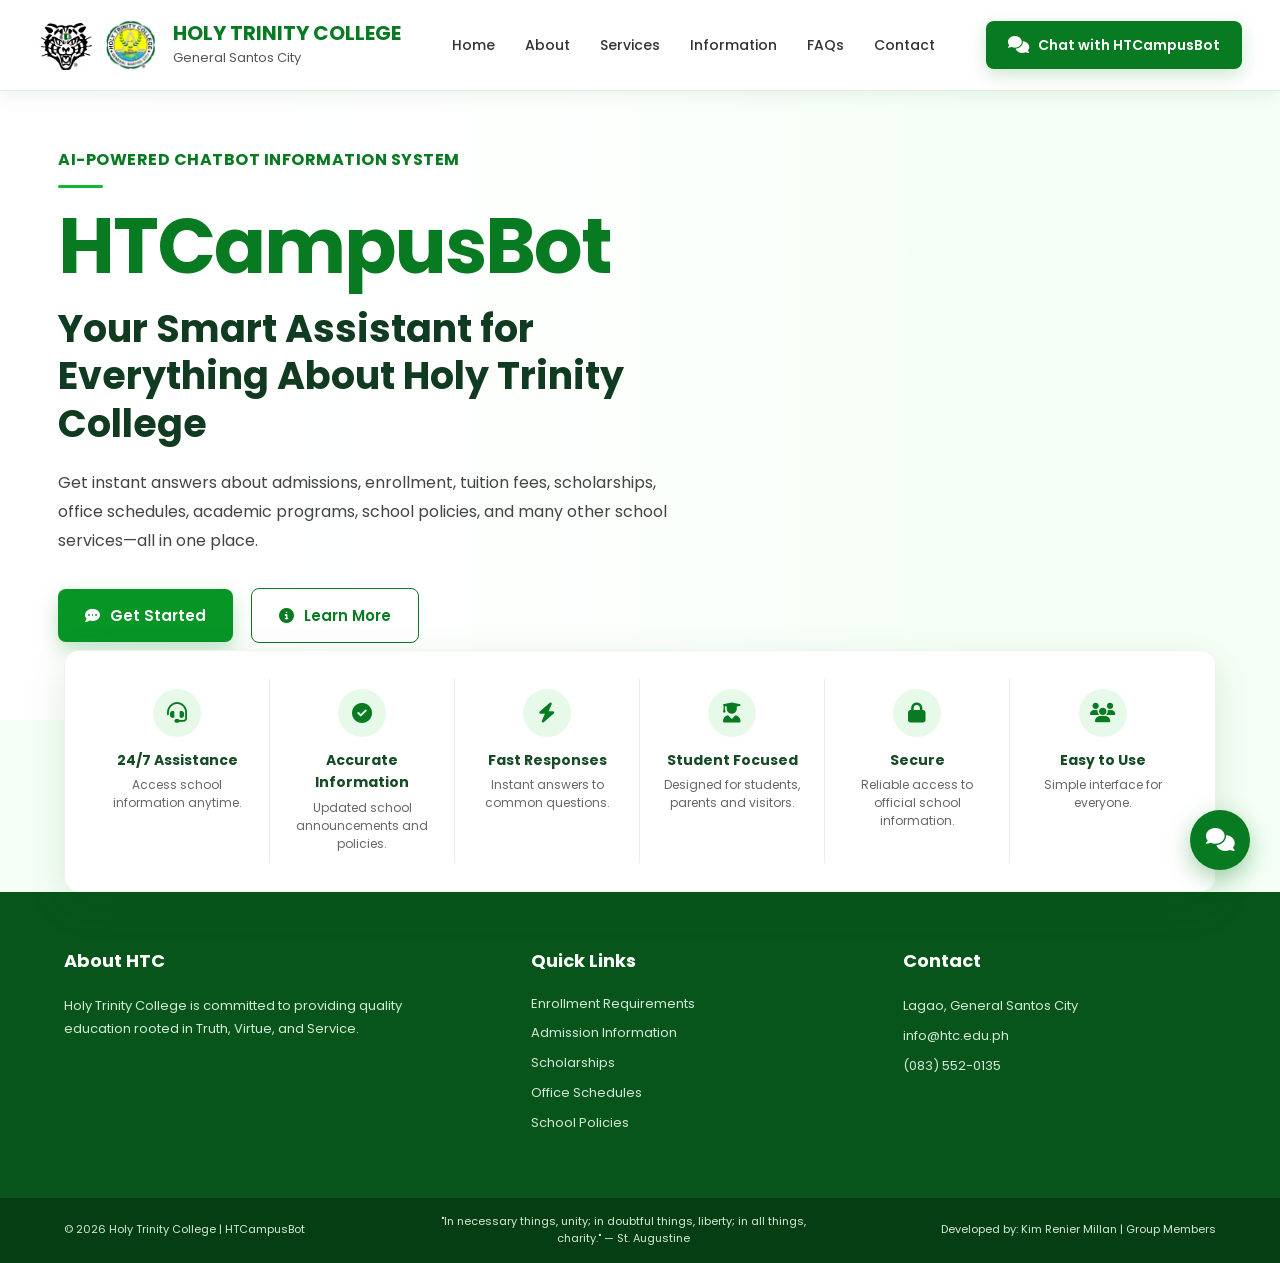
==== index.html @ dc7a8af4 "Initial commit - HTCampusBot" ====
<!DOCTYPE html>
<html lang="en">

<head>

    <meta charset="UTF-8">
    <meta name="viewport" content="width=device-width, initial-scale=1.0">

    <title>HTCampusBot | Holy Trinity College</title>

    <!-- CSS -->
    <link rel="stylesheet" href="css/style.css">

    <!-- Google Font -->
    <link href="https://fonts.googleapis.com/css2?family=Poppins:wght@300;400;500;600;700&display=swap"
        rel="stylesheet">

    <!-- Font Awesome -->
    <link rel="stylesheet"
        href="https://cdnjs.cloudflare.com/ajax/libs/font-awesome/6.7.2/css/all.min.css">

</head>

<body>

    <!-- ===========================
            NAVIGATION BAR
    ============================ -->

    <header>

        <nav class="navbar">

            <div class="logo-section">

                <img src="images/tiger-logo.png" alt="Tiger Logo">

                <img src="images/htc-logo.png" alt="Holy Trinity College Logo">

                <div class="school-name">

                    <h2>Holy Trinity College</h2>

                    <span>General Santos City</span>

                </div>

            </div>


            <ul class="nav-links">

                <li>
                    <a href="#">Home</a>
                </li>

                <li>
                    <a href="#">About</a>
                </li>

                <li>
                    <a href="#">Services</a>
                </li>

                <li>
                    <a href="#">Information</a>
                </li>

                <li>
                    <a href="#">FAQs</a>
                </li>

                <li>
                    <a href="#">Contact</a>
                </li>

            </ul>


            <a href="#" class="chat-btn">

                <i class="fa-solid fa-comments"></i>

                Chat with HTCampusBot

            </a>

        </nav>

    </header>



    <!-- ===========================
            HERO SECTION
    ============================ -->

    <section class="hero">

        <div class="overlay"></div>


        <div class="hero-content">

            <div class="hero-left">

                <p class="subtitle">

                    AI-Powered Chatbot Information System

                </p>


                <h1>

                    HTCampusBot

                </h1>


                <h2>

                    Your Smart Assistant for Everything
                    About Holy Trinity College

                </h2>


                <p class="description">

                    Get instant answers about admissions,
                    enrollment, tuition fees, scholarships,
                    office schedules, academic programs,
                    school policies, and many other school
                    services—all in one place.

                </p>


                <div class="hero-buttons">

                    <button class="primary-btn">

                        <i class="fa-solid fa-comment-dots"></i>

                        Get Started

                    </button>


                    <button class="secondary-btn">

                        <i class="fa-solid fa-circle-info"></i>

                        Learn More

                    </button>

                </div>

            </div>

        </div>

    </section>



    <!-- ===========================
          FEATURES SECTION
    ============================ -->

    <section class="features">

        <div class="feature-card">

            <i class="fa-solid fa-headset"></i>

            <h3>

                24/7 Assistance

            </h3>

            <p>

                Access school information anytime.

            </p>

        </div>


        <div class="feature-card">

            <i class="fa-solid fa-circle-check"></i>

            <h3>

                Accurate Information

            </h3>

            <p>

                Updated school announcements and policies.

            </p>

        </div>


        <div class="feature-card">

            <i class="fa-solid fa-bolt"></i>

            <h3>

                Fast Responses

            </h3>

            <p>

                Instant answers to common questions.

            </p>

        </div>


        <div class="feature-card">

            <i class="fa-solid fa-user-graduate"></i>

            <h3>

                Student Focused

            </h3>

            <p>

                Designed for students, parents and visitors.

            </p>

        </div>


        <div class="feature-card">

            <i class="fa-solid fa-lock"></i>

            <h3>

                Secure

            </h3>

            <p>

                Reliable access to official school information.

            </p>

        </div>


        <div class="feature-card">

            <i class="fa-solid fa-users"></i>

            <h3>

                Easy to Use

            </h3>

            <p>

                Simple interface for everyone.

            </p>

        </div>

    </section>



    <!-- ===========================
           CHATBOT WIDGET
    ============================ -->

    <div class="chatbot-window">


        <!-- Chat Header -->

        <div class="chat-header">

            <div class="chat-title">

                <i class="fa-solid fa-robot"></i>

                HTCampusBot

            </div>


            <i class="fa-solid fa-xmark close-chat"></i>

        </div>



        <!-- Chat Messages -->

        <div class="chat-body">

            <div class="bot-message">

                👋 Hello!

                Welcome to Holy Trinity College.

                How can I help you today?

            </div>


            <!-- Quick Questions -->

            <div class="quick-links">

                <button>

                    Enrollment

                </button>


                <button>

                    Admission

                </button>


                <button>

                    Scholarship

                </button>


                <button>

                    Tuition Fees

                </button>


                <button>

                    Office Hours

                </button>


                <button>

                    School Policies

                </button>

            </div>

        </div>



        <!-- Chat Input -->

        <div class="chat-footer">

            <input
                type="text"
                placeholder="Type your question..."
            >


            <button>

                <i class="fa-solid fa-paper-plane"></i>

            </button>

        </div>

    </div>



    <!-- ===========================
          FLOATING CHAT BUTTON
    ============================ -->

    <button class="floating-chat">

        <i class="fa-solid fa-comments"></i>

    </button>



    <!-- ===========================
              FOOTER
    ============================ -->

    <footer>


        <div class="footer-container">


            <!-- About -->

            <div class="footer-box">

                <h3>

                    About HTC

                </h3>


                <p>

                    Holy Trinity College is committed
                    to providing quality education rooted
                    in Truth, Virtue, and Service.

                </p>

            </div>



            <!-- Quick Links -->

            <div class="footer-box">

                <h3>

                    Quick Links

                </h3>


                <ul>

                    <li>

                        Enrollment Requirements

                    </li>


                    <li>

                        Admission Information

                    </li>


                    <li>

                        Scholarships

                    </li>


                    <li>

                        Office Schedules

                    </li>


                    <li>

                        School Policies

                    </li>

                </ul>

            </div>



            <!-- Contact -->

            <div class="footer-box">

                <h3>

                    Contact

                </h3>


                <p>

                    Lagao, General Santos City

                </p>


                <p>

                    info@htc.edu.ph

                </p>


                <p>

                    (083) 552-0135

                </p>

            </div>

        </div>



        <!-- Footer Bottom -->

        <div class="footer-bottom">


            <p>

                © 2026 Holy Trinity College |
                HTCampusBot

            </p>


            <p>

                "In necessary things, unity; in doubtful things, liberty;
                in all things, charity." — St. Augustine

            </p>


            <p>

                Developed by:
                Kim Renier Millan | Group Members

            </p>

        </div>

    </footer>



    <!-- ===========================
            JAVASCRIPT
    ============================ -->

    <script src="js/script.js"></script>

</body>

</html>
---- css/style.css ----
/* =========================================================
   HTCampusBot - Main Stylesheet
   Holy Trinity College
   ========================================================= */


/* =========================================================
   1. GENERAL RESET
   ========================================================= */

* {
    margin: 0;
    padding: 0;
    box-sizing: border-box;
}

html {
    scroll-behavior: smooth;
}

body {
    font-family: 'Poppins', sans-serif;
    color: #123b20;
    background: #f5fff6;
    line-height: 1.6;
}


/* =========================================================
   2. NAVIGATION BAR
   ========================================================= */

header {
    position: fixed;
    top: 0;
    left: 0;
    width: 100%;
    z-index: 1000;

    background: rgba(255, 255, 255, 0.96);

    border-bottom: 1px solid rgba(0, 128, 0, 0.12);

    box-shadow: 0 4px 20px rgba(0, 80, 20, 0.08);

    backdrop-filter: blur(10px);
}

.navbar {
    width: 94%;
    max-width: 1500px;

    margin: auto;

    min-height: 90px;

    display: flex;
    align-items: center;
    justify-content: space-between;

    gap: 25px;
}


/* =========================================================
   3. SCHOOL LOGO AREA
   ========================================================= */

.logo-section {
    display: flex;
    align-items: center;

    gap: 10px;

    flex-shrink: 0;
}

.logo-section img {
    width: 55px;
    height: 55px;

    object-fit: contain;

    background: white;

    border-radius: 50%;
}

.school-name {
    margin-left: 5px;
}

.school-name h2 {
    color: #087b22;

    font-size: 20px;

    font-weight: 700;

    text-transform: uppercase;

    line-height: 1.2;
}

.school-name span {
    display: block;

    font-size: 13px;

    color: #555;

    margin-top: 3px;
}


/* =========================================================
   4. NAVIGATION LINKS
   ========================================================= */

.nav-links {
    list-style: none;

    display: flex;

    align-items: center;

    gap: 30px;
}

.nav-links a {
    position: relative;

    text-decoration: none;

    color: #333;

    font-size: 14px;

    font-weight: 500;

    padding: 10px 0;

    transition: 0.3s ease;
}

.nav-links a::after {
    content: "";

    position: absolute;

    left: 0;

    bottom: 0;

    width: 0;

    height: 3px;

    border-radius: 10px;

    background: #0aa62b;

    transition: width 0.3s ease;
}

.nav-links a:hover {
    color: #087b22;
}

.nav-links a:hover::after {
    width: 100%;
}


/* =========================================================
   5. CHAT BUTTON
   ========================================================= */

.chat-btn {
    display: flex;

    align-items: center;

    gap: 9px;

    padding: 13px 22px;

    border-radius: 8px;

    background: #087b22;

    color: white;

    text-decoration: none;

    font-size: 14px;

    font-weight: 600;

    white-space: nowrap;

    box-shadow: 0 6px 18px rgba(0, 128, 30, 0.2);

    transition: 0.3s ease;
}

.chat-btn:hover {
    background: #0dbb31;

    transform: translateY(-2px);

    box-shadow: 0 10px 25px rgba(0, 150, 40, 0.3);
}

.chat-btn i {
    font-size: 17px;
}


/* =========================================================
   6. HERO SECTION
   ========================================================= */

.hero {
    position: relative;

    min-height: 720px;

    padding-top: 90px;

    display: flex;

    align-items: center;

    overflow: hidden;

    background-image: url("../images/bg.png");

    background-size: 100% 100%;

    background-position: center center;

    background-repeat: no-repeat;

}


/* White gradient over the left side */

.overlay {
    position: absolute;

    inset: 0;

    background:
        linear-gradient(
            90deg,
            rgba(255, 255, 255, 0.98) 0%,
            rgba(255, 255, 255, 0.94) 30%,
            rgba(255, 255, 255, 0.70) 48%,
            rgba(255, 255, 255, 0.05) 75%
        );
}


/* =========================================================
   7. HERO CONTENT
   ========================================================= */

.hero-content {
    position: relative;

    z-index: 2;

    width: 94%;

    max-width: 1500px;

    margin: auto;
}

.hero-left {
    width: 55%;

    padding: 50px 0 70px 20px;
}


/* Small heading */

.subtitle {
    display: inline-block;

    color: #087b22;

    font-size: 16px;

    font-weight: 700;

    text-transform: uppercase;

    letter-spacing: 0.5px;

    margin-bottom: 20px;
}

.subtitle::after {
    content: "";

    display: block;

    width: 45px;

    height: 3px;

    background: #12b735;

    margin-top: 12px;

    border-radius: 10px;
}


/* Main title */

.hero-left h1 {
    color: #087b22;

    font-size: clamp(55px, 6vw, 85px);

    font-weight: 700;

    line-height: 1;

    margin-bottom: 20px;

    letter-spacing: -2px;
}


/* Secondary title */

.hero-left h2 {
    color: #113b20;

    font-size: clamp(24px, 3vw, 38px);

    line-height: 1.25;

    font-weight: 700;

    max-width: 700px;

    margin-bottom: 22px;
}


/* Description */

.description {
    max-width: 680px;

    color: #444;

    font-size: 16px;

    line-height: 1.8;

    margin-bottom: 32px;
}


/* =========================================================
   8. HERO BUTTONS
   ========================================================= */

.hero-buttons {
    display: flex;

    align-items: center;

    gap: 18px;
}

.primary-btn,
.secondary-btn {
    border: none;

    padding: 15px 27px;

    border-radius: 8px;

    font-family: inherit;

    font-size: 15px;

    font-weight: 600;

    cursor: pointer;

    display: flex;

    align-items: center;

    gap: 10px;

    transition: 0.3s ease;
}

.primary-btn {
    background: #079526;

    color: white;

    box-shadow: 0 8px 20px rgba(0, 150, 40, 0.25);
}

.primary-btn:hover {
    background: #0cbb32;

    transform: translateY(-3px);

    box-shadow: 0 12px 25px rgba(0, 150, 40, 0.35);
}

.secondary-btn {
    background: white;

    color: #087b22;

    border: 1.5px solid #087b22;
}

.secondary-btn:hover {
    background: #087b22;

    color: white;

    transform: translateY(-3px);
}


/* =========================================================
   9. FEATURES SECTION
   ========================================================= */

.features {
    position: relative;

    z-index: 10;

    width: 90%;

    max-width: 1400px;

    margin: -70px auto 0;

    background: rgba(255, 255, 255, 0.97);

    border-radius: 15px;

    padding: 28px 20px;

    display: grid;

    grid-template-columns: repeat(6, 1fr);

    box-shadow: 0 12px 40px rgba(0, 80, 20, 0.12);

    border: 1px solid rgba(0, 130, 30, 0.08);
}

.feature-card {
    text-align: center;

    padding: 10px 18px;

    border-right: 1px solid #e5eee7;

    transition: 0.3s ease;
}

.feature-card:last-child {
    border-right: none;
}

.feature-card:hover {
    transform: translateY(-5px);
}

.feature-card i {
    width: 48px;

    height: 48px;

    display: flex;

    align-items: center;

    justify-content: center;

    margin: 0 auto 12px;

    border-radius: 50%;

    background: #e7f9e9;

    color: #087b22;

    font-size: 20px;

    transition: 0.3s ease;
}

.feature-card:hover i {
    background: #087b22;

    color: white;

    transform: scale(1.08);
}

.feature-card h3 {
    font-size: 14px;

    color: #164b25;

    margin-bottom: 5px;
}

.feature-card p {
    font-size: 12px;

    color: #666;

    line-height: 1.5;
}


/* =========================================================
   10. CHATBOT WINDOW
   ========================================================= */

.chatbot-window {
    position: fixed;

    right: 30px;

    bottom: 30px;

    width: 370px;

    height: 560px;

    background: white;

    border-radius: 18px;

    overflow: hidden;

    z-index: 2000;

    box-shadow:
        0 20px 60px rgba(0, 50, 10, 0.25);

    border: 1px solid #dceee0;

    display: none;

    flex-direction: column;
}


/* Chat header */

.chat-header {
    background: #087b22;

    color: white;

    padding: 18px 20px;

    display: flex;

    align-items: center;

    justify-content: space-between;
}

.chat-title {
    display: flex;

    align-items: center;

    gap: 10px;

    font-weight: 600;

    font-size: 16px;
}

.chat-title i {
    width: 35px;

    height: 35px;

    border-radius: 50%;

    display: flex;

    align-items: center;

    justify-content: center;

    background: white;

    color: #087b22;
}

.close-chat {
    cursor: pointer;

    font-size: 20px;

    transition: 0.2s;
}

.close-chat:hover {
    transform: rotate(90deg);
}


/* Chat body */

.chat-body {
    flex: 1;

    padding: 20px;

    background: #f5faf6;

    overflow-y: auto;
}

.bot-message {
    background: white;

    padding: 15px;

    border-radius: 12px;

    border-top-left-radius: 3px;

    color: #333;

    font-size: 14px;

    line-height: 1.6;

    box-shadow: 0 3px 10px rgba(0, 0, 0, 0.06);

    margin-bottom: 20px;
}


/* Quick buttons */

.quick-links {
    display: grid;

    grid-template-columns: repeat(2, 1fr);

    gap: 10px;
}

.quick-links button {
    border: 1px solid #d9eadc;

    background: white;

    color: #087b22;

    padding: 12px 8px;

    border-radius: 10px;

    font-family: inherit;

    font-size: 12px;

    cursor: pointer;

    transition: 0.2s;
}

.quick-links button:hover {
    background: #087b22;

    color: white;

    border-color: #087b22;
}


/* Chat footer */

.chat-footer {
    display: flex;

    align-items: center;

    gap: 10px;

    padding: 14px;

    border-top: 1px solid #e4eee5;

    background: white;
}

.chat-footer input {
    flex: 1;

    border: none;

    outline: none;

    background: #f3f7f4;

    padding: 12px 15px;

    border-radius: 25px;

    font-family: inherit;

    font-size: 13px;
}

.chat-footer button {
    width: 42px;

    height: 42px;

    border: none;

    border-radius: 50%;

    background: #087b22;

    color: white;

    cursor: pointer;

    transition: 0.3s;
}

.chat-footer button:hover {
    background: #0cbb32;

    transform: scale(1.08);
}


/* =========================================================
   11. FLOATING CHAT BUTTON
   ========================================================= */

.floating-chat {
    position: fixed;

    right: 30px;

    bottom: 30px;

    width: 60px;

    height: 60px;

    border: none;

    border-radius: 50%;

    background: #087b22;

    color: white;

    font-size: 23px;

    cursor: pointer;

    z-index: 1500;

    box-shadow: 0 8px 25px rgba(0, 120, 30, 0.35);

    transition: 0.3s ease;
}

.floating-chat:hover {
    background: #0cbb32;

    transform: scale(1.1);
}


/* =========================================================
   12. FOOTER
   ========================================================= */

footer {
    margin-top: 0;

    background: #07551a;

    color: white;
}

.footer-container {
    width: 90%;

    max-width: 1400px;

    margin: auto;

    padding: 55px 0;

    display: grid;

    grid-template-columns: 1.3fr 1fr 1fr;

    gap: 60px;
}

.footer-box h3 {
    font-size: 18px;

    margin-bottom: 18px;

    color: #ffffff;
}

.footer-box p {
    color: #d5e9d9;

    font-size: 13px;

    line-height: 1.8;

    margin-bottom: 7px;
}

.footer-box ul {
    list-style: none;
}

.footer-box li {
    color: #d5e9d9;

    font-size: 13px;

    margin-bottom: 9px;

    cursor: pointer;

    transition: 0.2s;
}

.footer-box li:hover {
    color: #50e36d;

    padding-left: 5px;
}

.footer-bottom {
    background: #063e13;

    min-height: 65px;

    padding: 15px 5%;

    display: flex;

    align-items: center;

    justify-content: space-between;

    gap: 20px;

    font-size: 11px;

    color: #d5e9d9;

    text-align: center;
}

.footer-bottom p {
    max-width: 400px;
}


/* =========================================================
   13. ANIMATIONS
   ========================================================= */

@keyframes fadeUp {

    from {
        opacity: 0;

        transform: translateY(30px);
    }

    to {
        opacity: 1;

        transform: translateY(0);
    }

}

.hero-left {
    animation: fadeUp 0.9s ease forwards;
}

.features {
    animation: fadeUp 1.1s ease forwards;
}


/* =========================================================
   14. RESPONSIVE DESIGN
   ========================================================= */

@media (max-width: 1200px) {

    .nav-links {
        gap: 18px;
    }

    .chat-btn {
        padding: 11px 15px;
    }

    .hero-left {
        width: 60%;
    }

    .features {
        grid-template-columns: repeat(3, 1fr);
    }

    .feature-card:nth-child(3) {
        border-right: none;
    }

}


/* =========================================================
   TABLET
   ========================================================= */

@media (max-width: 900px) {

    .navbar {
        min-height: 75px;
    }

    .school-name h2 {
        font-size: 16px;
    }

    .school-name span {
        font-size: 11px;
    }

    .nav-links {
        display: none;
    }

    .hero {
        min-height: 680px;
    }

    .hero-left {
        width: 70%;

        padding-left: 10px;
    }

    .hero-left h1 {
        font-size: 60px;
    }

    .features {
        width: 94%;
    }

    .footer-container {
        grid-template-columns: 1fr 1fr;
    }

    .footer-bottom {
        flex-direction: column;
    }

}


/* =========================================================
   MOBILE
   ========================================================= */

@media (max-width: 600px) {

    .navbar {
        width: 92%;
    }

    .logo-section img {
        width: 42px;

        height: 42px;
    }

    .school-name h2 {
        font-size: 13px;
    }

    .school-name span {
        display: none;
    }

    .chat-btn {
        font-size: 0;

        width: 42px;

        height: 42px;

        padding: 0;

        justify-content: center;

        border-radius: 50%;
    }

    .chat-btn i {
        font-size: 16px;
    }

    .hero {
        min-height: 750px;

        background-position: 65% center;
    }

    .overlay {
        background:
            linear-gradient(
                90deg,
                rgba(255, 255, 255, 0.96),
                rgba(255, 255, 255, 0.75)
            );
    }

    .hero-left {
        width: 100%;

        padding: 60px 10px 90px;
    }

    .hero-left h1 {
        font-size: 50px;

        letter-spacing: -1px;
    }

    .hero-left h2 {
        font-size: 25px;
    }

    .description {
        font-size: 14px;
    }

    .hero-buttons {
        flex-direction: column;

        align-items: flex-start;
    }

    .primary-btn,
    .secondary-btn {
        width: 100%;

        justify-content: center;
    }

    .features {
        grid-template-columns: repeat(2, 1fr);

        margin-top: -45px;

        padding: 15px 10px;
    }

    .feature-card {
        border-right: none;

        border-bottom: 1px solid #e5eee7;

        padding: 18px 8px;
    }

    .feature-card:nth-last-child(-n+2) {
        border-bottom: none;
    }

    .chatbot-window {
        width: calc(100% - 30px);

        right: 15px;

        bottom: 15px;

        height: 530px;
    }

    .floating-chat {
        right: 20px;

        bottom: 20px;

        width: 55px;

        height: 55px;
    }

    .footer-container {
        grid-template-columns: 1fr;

        gap: 30px;

        padding: 40px 0;
    }

    .footer-bottom {
        padding: 20px 15px;

        font-size: 10px;
    }

}


/* =========================================================
   15. SMALL MOBILE
   ========================================================= */

@media (max-width: 400px) {

    .school-name {
        display: none;
    }

    .hero-left h1 {
        font-size: 42px;
    }

    .hero-left h2 {
        font-size: 22px;
    }

    .features {
        grid-template-columns: 1fr;
    }

    .feature-card {
        border-bottom: 1px solid #e5eee7 !important;
    }

    .feature-card:last-child {
        border-bottom: none !important;
    }

}
/* User chatbot messages */

.user-message {
    background: #087b22;
    color: white;
    padding: 12px 15px;
    border-radius: 12px;
    border-top-right-radius: 3px;
    font-size: 14px;
    line-height: 1.5;
    margin: 10px 0 10px auto;
    max-width: 85%;
    width: fit-content;
}
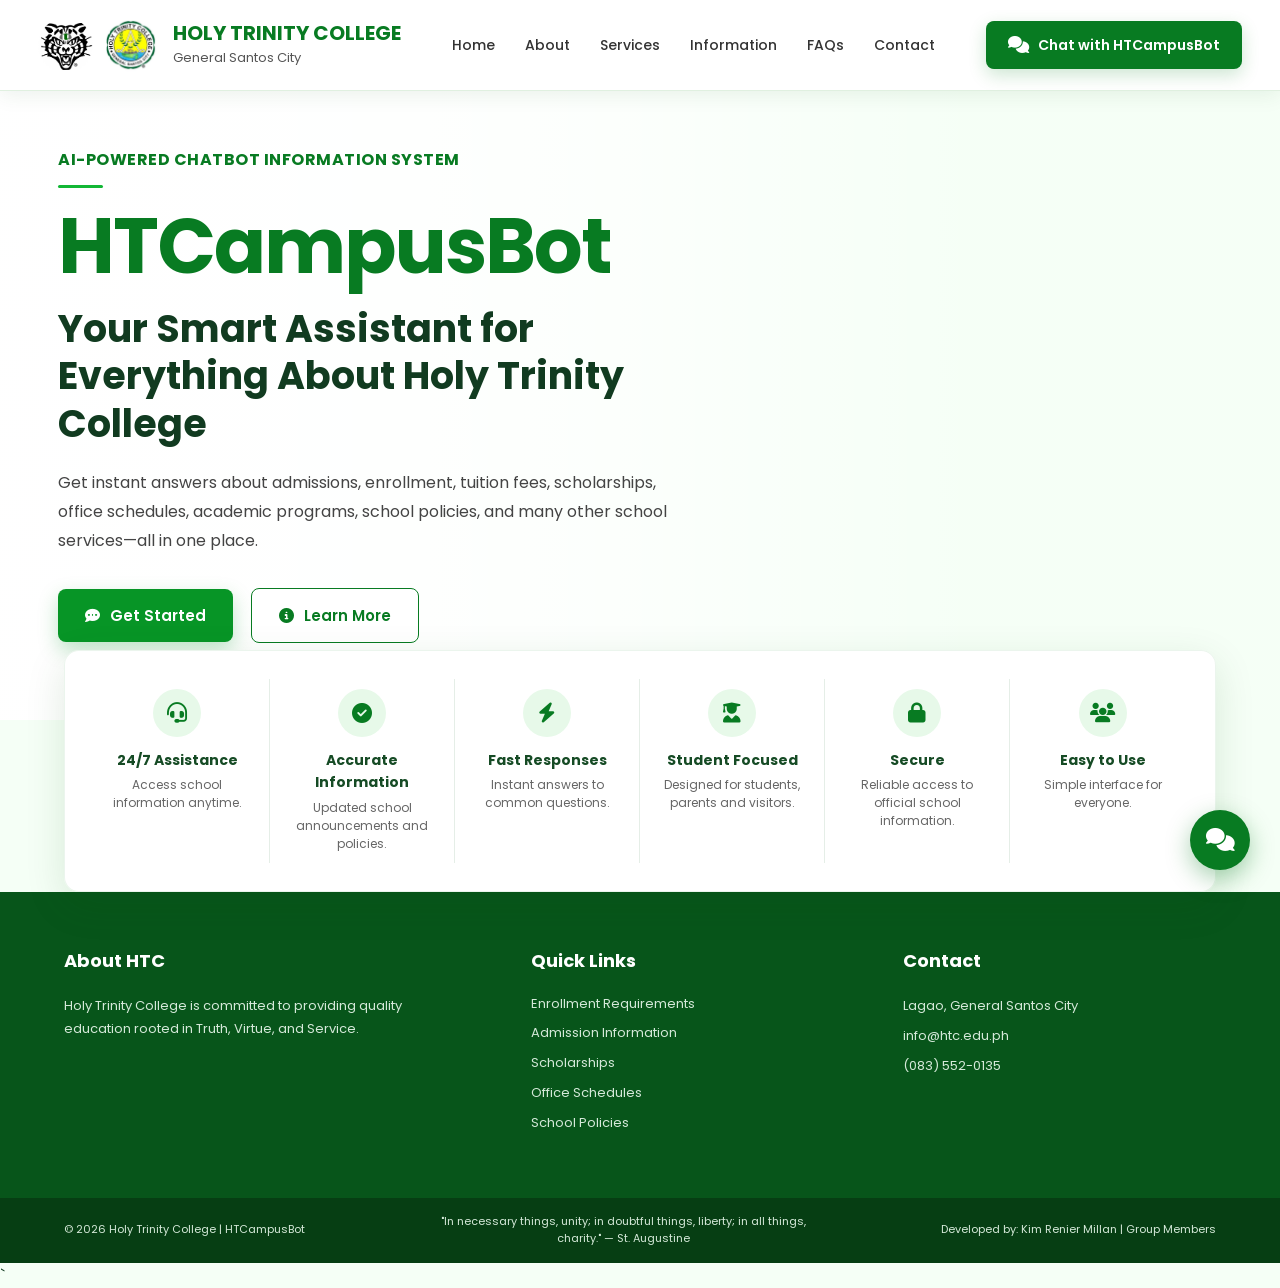
==== commit 06dbb610: "Add Task 4 tables and update information page" ====
--- a/index.html
+++ b/index.html
@@ -27,67 +27,68 @@
             NAVIGATION BAR
     ============================ -->
 
-    <header>
-
-        <nav class="navbar">
-
-            <div class="logo-section">
-
-                <img src="images/tiger-logo.png" alt="Tiger Logo">
-
-                <img src="images/htc-logo.png" alt="Holy Trinity College Logo">
-
-                <div class="school-name">
-
-                    <h2>Holy Trinity College</h2>
-
-                    <span>General Santos City</span>
-
-                </div>
-
-            </div>
-
-
-            <ul class="nav-links">
-
-                <li>
-                    <a href="#">Home</a>
-                </li>
-
-                <li>
-                    <a href="#">About</a>
-                </li>
-
-                <li>
-                    <a href="#">Services</a>
-                </li>
-
-                <li>
-                    <a href="#">Information</a>
-                </li>
-
-                <li>
-                    <a href="#">FAQs</a>
-                </li>
-
-                <li>
-                    <a href="#">Contact</a>
-                </li>
-
-            </ul>
-
-
-            <a href="#" class="chat-btn">
-
-                <i class="fa-solid fa-comments"></i>
-
-                Chat with HTCampusBot
-
-            </a>
-
-        </nav>
-
-    </header>
+   <header>
+
+    <nav class="navbar">
+
+        <div class="logo-section">
+
+            <img src="images/tiger-logo.png" alt="Tiger Logo">
+
+            <img src="images/htc-logo.png" alt="Holy Trinity College Logo">
+
+            <div class="school-name">
+
+                <h2>Holy Trinity College</h2>
+
+                <span>General Santos City</span>
+
+            </div>
+
+        </div>
+
+
+        <ul class="nav-links">
+
+            <li>
+                <a href="#">Home</a>
+            </li>
+
+            <li>
+                <a href="#">About</a>
+            </li>
+
+            <li>
+                <a href="#">Services</a>
+            </li>
+
+            <!-- Information Page -->
+            <li>
+                <a href="information.html">Information</a>
+            </li>
+
+            <li>
+                <a href="#">FAQs</a>
+            </li>
+
+            <li>
+                <a href="#">Contact</a>
+            </li>
+
+        </ul>
+
+
+        <a href="#" class="chat-btn">
+
+            <i class="fa-solid fa-comments"></i>
+
+            Chat with HTCampusBot
+
+        </a>
+
+    </nav>
+
+</header>
 
 
 
@@ -566,7 +567,7 @@
 
             </p>
 
-        </div>
+        </div>  
 
     </footer>
 
@@ -580,4 +581,4 @@
 
 </body>
 
-</html>+</html>`
--- a/css/style.css
+++ b/css/style.css
@@ -2,7 +2,6 @@
    HTCampusBot - Main Stylesheet
    Holy Trinity College
    ========================================================= */
-
 
 /* =========================================================
    1. GENERAL RESET
@@ -1197,4 +1196,386 @@
     margin: 10px 0 10px auto;
     max-width: 85%;
     width: fit-content;
+}
+
+/* =========================================================
+   INFORMATION PAGE
+   HTCampusBot - Holy Trinity College
+   ========================================================= */
+
+
+/* ================= PAGE ================= */
+
+.information-page {
+    width: 100%;
+    padding: 120px 5% 80px;
+    background: #f4fbf6;
+    box-sizing: border-box;
+}
+
+
+/* ================= HERO ================= */
+
+.information-hero {
+    max-width: 1100px;
+    margin: 0 auto 50px;
+    text-align: center;
+}
+
+.information-hero .page-label {
+    display: inline-block;
+    color: #168047;
+    font-size: 15px;
+    font-weight: 700;
+    margin-bottom: 10px;
+}
+
+.information-hero h1 {
+    margin: 0 0 15px;
+    font-size: 42px;
+    font-weight: 800;
+    color: #064d2c;
+}
+
+.information-hero p {
+    max-width: 800px;
+    margin: 0 auto;
+    color: #53635a;
+    font-size: 17px;
+    line-height: 1.7;
+}
+
+
+/* ================= TABLE SECTION ================= */
+
+.table-section {
+    width: 100%;
+    max-width: 1250px;
+    margin: 0 auto 55px;
+}
+
+
+/* ================= SECTION HEADING ================= */
+
+.section-heading {
+    display: flex;
+    align-items: flex-start;
+    gap: 15px;
+    margin-bottom: 20px;
+}
+
+.section-heading > i {
+    width: 48px;
+    height: 48px;
+    display: flex;
+    align-items: center;
+    justify-content: center;
+
+    flex-shrink: 0;
+
+    background: #dff4e6;
+    color: #117a43;
+
+    border-radius: 12px;
+
+    font-size: 21px;
+}
+
+.section-heading h2 {
+    margin: 0 0 5px;
+
+    color: #064d2c;
+
+    font-size: 27px;
+    font-weight: 800;
+}
+
+.section-heading p {
+    margin: 0;
+
+    color: #66756c;
+
+    font-size: 14px;
+    line-height: 1.6;
+}
+
+
+/* ================= TABLE CONTAINER ================= */
+
+.table-container {
+    width: 100%;
+
+    background: #ffffff;
+
+    border-radius: 14px;
+
+    overflow-x: auto;
+
+    box-shadow: 0 8px 25px rgba(0, 70, 35, 0.08);
+
+    border: 1px solid #dcebe1;
+}
+
+
+/* ================= TABLE ================= */
+
+.table-container table {
+    width: 100%;
+
+    border-collapse: collapse;
+
+    table-layout: auto;
+
+    min-width: 850px;
+}
+
+
+/* ================= TABLE HEADER ================= */
+
+.table-container thead {
+    background: #147d43;
+}
+
+.table-container th {
+    padding: 18px 20px;
+
+    color: #ffffff;
+
+    font-size: 15px;
+    font-weight: 700;
+
+    text-align: left;
+
+    white-space: nowrap;
+}
+
+
+/* ================= TABLE BODY ================= */
+
+.table-container td {
+    padding: 18px 20px;
+
+    color: #26382d;
+
+    font-size: 14px;
+
+    line-height: 1.6;
+
+    border-bottom: 1px solid #e2ebe5;
+
+    vertical-align: top;
+}
+
+
+/* ================= ALTERNATING ROWS ================= */
+
+.table-container tbody tr:nth-child(even) {
+    background: #f7faf8;
+}
+
+.table-container tbody tr:nth-child(odd) {
+    background: #ffffff;
+}
+
+
+/* ================= HOVER ================= */
+
+.table-container tbody tr {
+    transition: background 0.2s ease;
+}
+
+.table-container tbody tr:hover {
+    background: #eaf7ee;
+}
+
+
+/* ================= REMOVE LAST BORDER ================= */
+
+.table-container tbody tr:last-child td {
+    border-bottom: none;
+}
+
+
+/* ================= FIRST COLUMN ================= */
+
+.table-container tbody td:first-child {
+    font-weight: 700;
+    color: #116b3c;
+}
+
+
+/* ================= SOURCE NOTE ================= */
+
+.source-note {
+    max-width: 1250px;
+
+    margin: 10px auto 0;
+
+    display: flex;
+
+    gap: 15px;
+
+    padding: 20px 24px;
+
+    background: #e9f7ee;
+
+    border: 1px solid #c9e7d3;
+
+    border-radius: 12px;
+
+    box-sizing: border-box;
+}
+
+.source-note > i {
+    color: #168047;
+
+    font-size: 22px;
+
+    margin-top: 3px;
+}
+
+.source-note strong {
+    display: block;
+
+    margin-bottom: 5px;
+
+    color: #064d2c;
+
+    font-size: 15px;
+}
+
+.source-note p {
+    margin: 0;
+
+    color: #52655a;
+
+    font-size: 13px;
+
+    line-height: 1.6;
+}
+
+
+/* ================= FOOTER ================= */
+
+.information-page + footer {
+    background: #063c24;
+
+    color: #ffffff;
+}
+
+.information-page + footer .footer-bottom {
+    max-width: 1250px;
+
+    margin: auto;
+
+    padding: 25px 5%;
+
+    display: flex;
+
+    justify-content: space-between;
+
+    gap: 20px;
+
+    flex-wrap: wrap;
+
+    box-sizing: border-box;
+}
+
+.information-page + footer p {
+    margin: 0;
+
+    color: #dceee3;
+
+    font-size: 13px;
+}
+
+
+/* =========================================================
+   RESPONSIVE DESIGN
+   ========================================================= */
+
+@media (max-width: 900px) {
+
+    .information-page {
+        padding: 100px 3% 60px;
+    }
+
+    .information-hero h1 {
+        font-size: 34px;
+    }
+
+    .table-container th,
+    .table-container td {
+        padding: 15px;
+    }
+
+}
+
+
+/* ================= MOBILE ================= */
+
+@media (max-width: 600px) {
+
+    .information-page {
+        padding: 90px 15px 50px;
+    }
+
+    .information-hero {
+        margin-bottom: 35px;
+    }
+
+    .information-hero h1 {
+        font-size: 30px;
+    }
+
+    .information-hero p {
+        font-size: 15px;
+    }
+
+    .section-heading {
+        gap: 10px;
+    }
+
+    .section-heading > i {
+        width: 42px;
+        height: 42px;
+    }
+
+    .section-heading h2 {
+        font-size: 22px;
+    }
+
+    .section-heading p {
+        font-size: 13px;
+    }
+
+    .table-section {
+        margin-bottom: 40px;
+    }
+
+    .table-container {
+        border-radius: 10px;
+    }
+
+    .table-container table {
+        min-width: 750px;
+    }
+
+    .table-container th,
+    .table-container td {
+        padding: 13px 14px;
+        font-size: 13px;
+    }
+
+    .source-note {
+        padding: 17px;
+    }
+
+    .information-page + footer .footer-bottom {
+        flex-direction: column;
+        text-align: center;
+    }
+
+    
+
 }
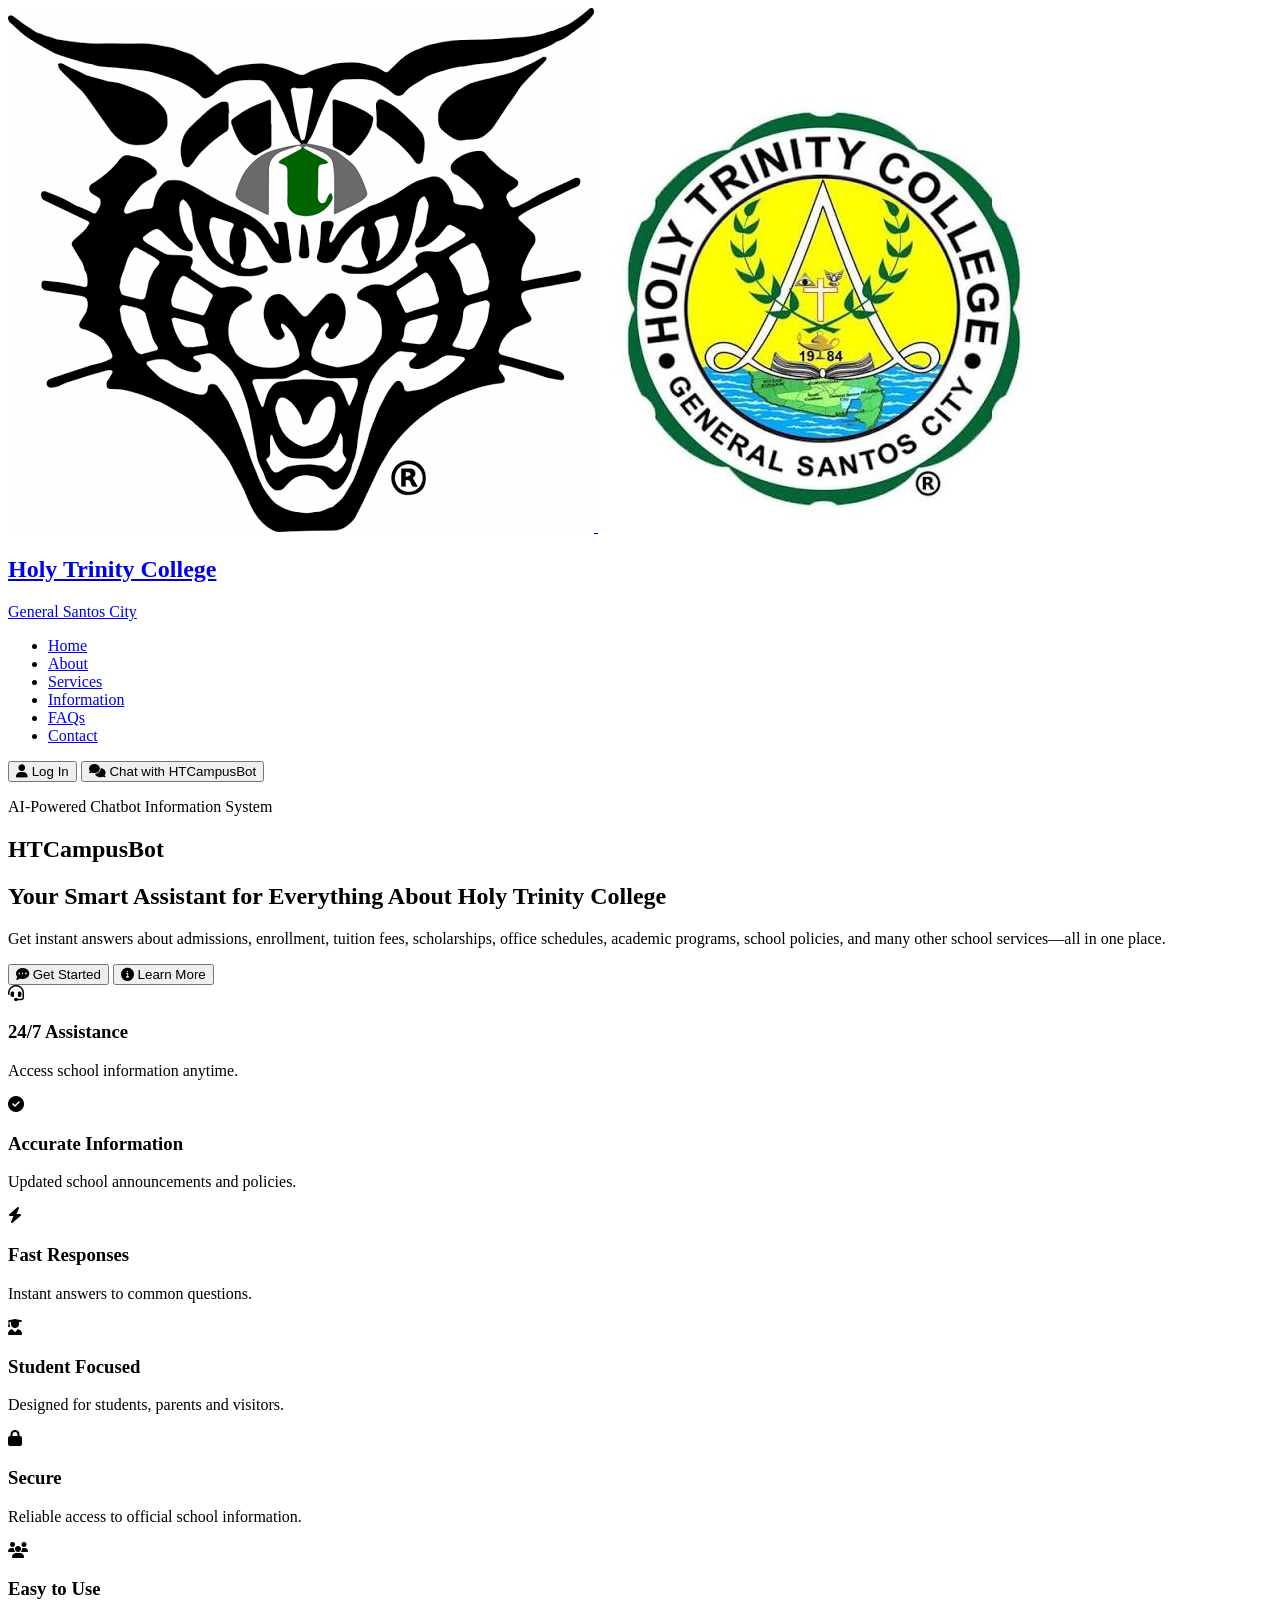
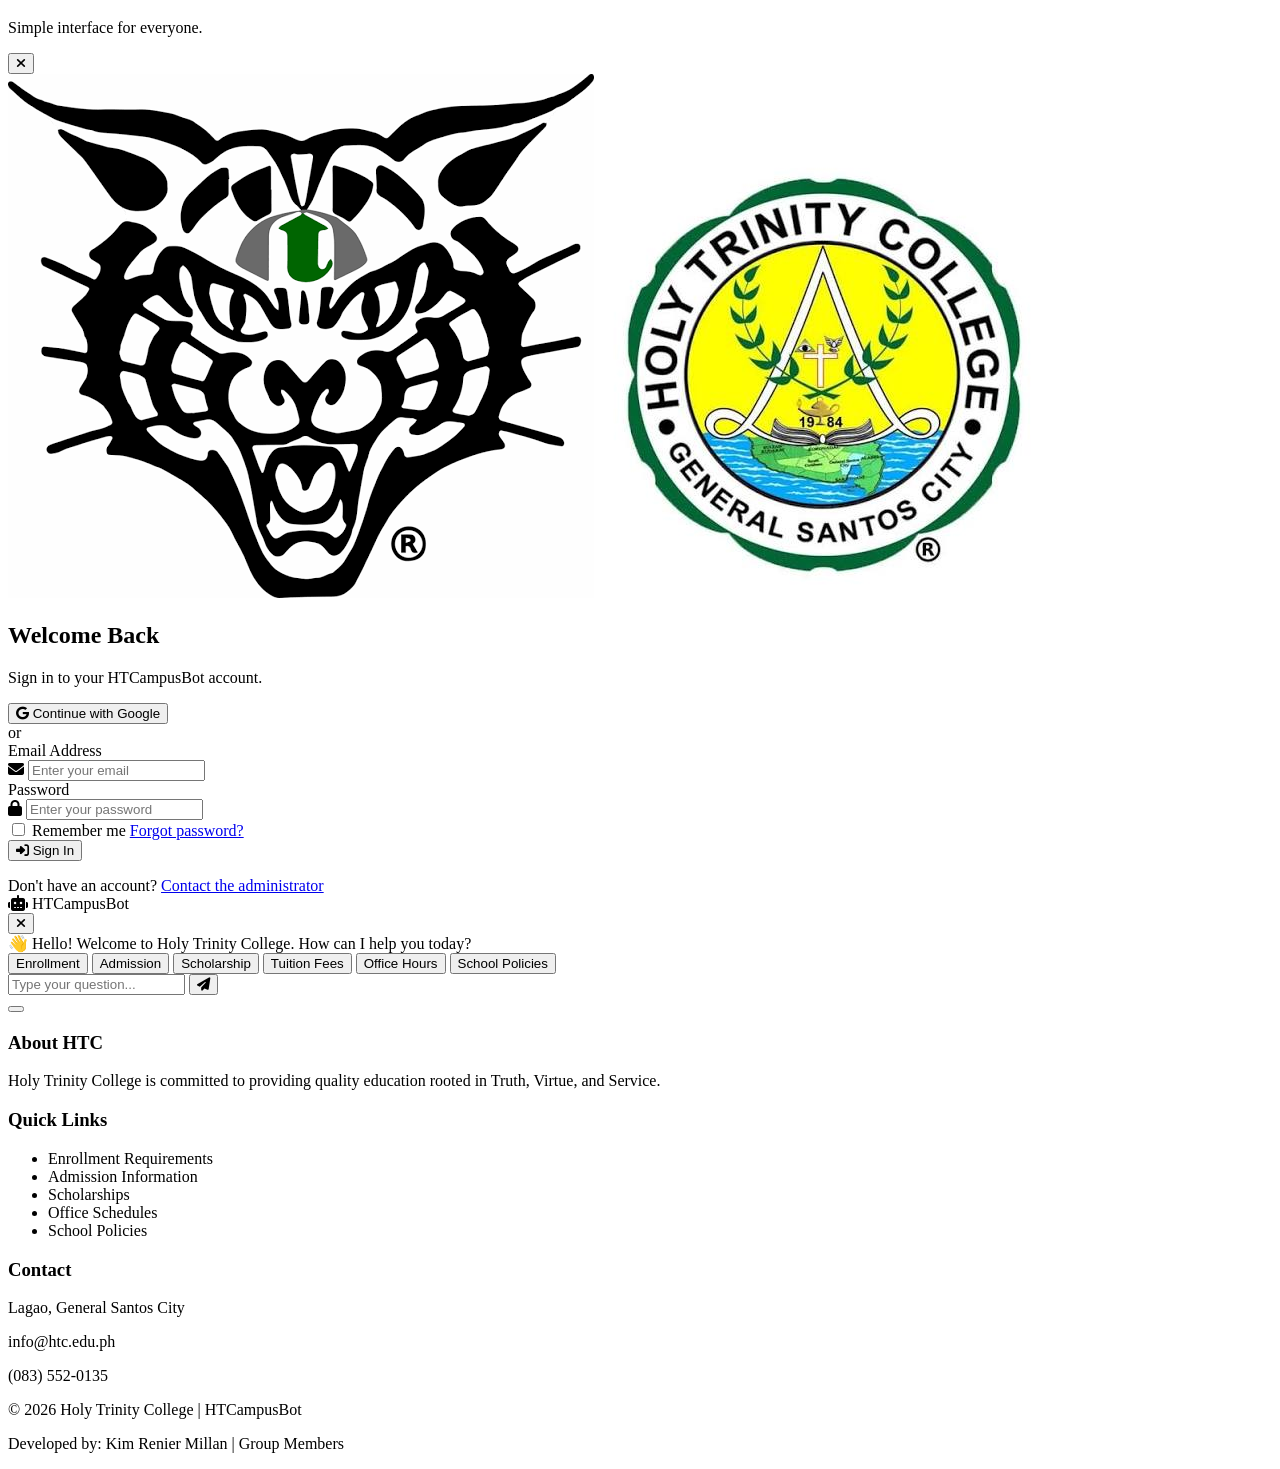
==== commit a8c6d73c: "Add files via upload" ====
--- a/index.html
+++ b/index.html
@@ -1,584 +1,746 @@
-<!DOCTYPE html>
-<html lang="en">
-
-<head>
-
-    <meta charset="UTF-8">
-    <meta name="viewport" content="width=device-width, initial-scale=1.0">
-
-    <title>HTCampusBot | Holy Trinity College</title>
-
-    <!-- CSS -->
-    <link rel="stylesheet" href="css/style.css">
-
-    <!-- Google Font -->
-    <link href="https://fonts.googleapis.com/css2?family=Poppins:wght@300;400;500;600;700&display=swap"
-        rel="stylesheet">
-
-    <!-- Font Awesome -->
-    <link rel="stylesheet"
-        href="https://cdnjs.cloudflare.com/ajax/libs/font-awesome/6.7.2/css/all.min.css">
-
-</head>
-
-<body>
-
-    <!-- ===========================
-            NAVIGATION BAR
-    ============================ -->
-
-   <header>
-
-    <nav class="navbar">
-
-        <div class="logo-section">
-
-            <img src="images/tiger-logo.png" alt="Tiger Logo">
-
-            <img src="images/htc-logo.png" alt="Holy Trinity College Logo">
-
-            <div class="school-name">
-
-                <h2>Holy Trinity College</h2>
-
-                <span>General Santos City</span>
-
-            </div>
-
-        </div>
-
-
-        <ul class="nav-links">
-
-            <li>
-                <a href="#">Home</a>
-            </li>
-
-            <li>
-                <a href="#">About</a>
-            </li>
-
-            <li>
-                <a href="#">Services</a>
-            </li>
-
-            <!-- Information Page -->
-            <li>
-                <a href="information.html">Information</a>
-            </li>
-
-            <li>
-                <a href="#">FAQs</a>
-            </li>
-
-            <li>
-                <a href="#">Contact</a>
-            </li>
-
-        </ul>
-
-
-        <a href="#" class="chat-btn">
-
-            <i class="fa-solid fa-comments"></i>
-
-            Chat with HTCampusBot
-
-        </a>
-
-    </nav>
-
-</header>
-
-
-
-    <!-- ===========================
-            HERO SECTION
-    ============================ -->
-
-    <section class="hero">
-
-        <div class="overlay"></div>
-
-
-        <div class="hero-content">
-
-            <div class="hero-left">
-
-                <p class="subtitle">
-
-                    AI-Powered Chatbot Information System
-
-                </p>
-
-
-                <h1>
-
-                    HTCampusBot
-
-                </h1>
-
-
-                <h2>
-
-                    Your Smart Assistant for Everything
-                    About Holy Trinity College
-
-                </h2>
-
-
-                <p class="description">
-
-                    Get instant answers about admissions,
-                    enrollment, tuition fees, scholarships,
-                    office schedules, academic programs,
-                    school policies, and many other school
-                    services—all in one place.
-
-                </p>
-
-
-                <div class="hero-buttons">
-
-                    <button class="primary-btn">
-
-                        <i class="fa-solid fa-comment-dots"></i>
-
-                        Get Started
-
-                    </button>
-
-
-                    <button class="secondary-btn">
-
-                        <i class="fa-solid fa-circle-info"></i>
-
-                        Learn More
-
-                    </button>
-
-                </div>
-
-            </div>
-
-        </div>
-
-    </section>
-
-
-
-    <!-- ===========================
-          FEATURES SECTION
-    ============================ -->
-
-    <section class="features">
-
-        <div class="feature-card">
-
-            <i class="fa-solid fa-headset"></i>
-
-            <h3>
-
-                24/7 Assistance
-
-            </h3>
-
-            <p>
-
-                Access school information anytime.
-
-            </p>
-
-        </div>
-
-
-        <div class="feature-card">
-
-            <i class="fa-solid fa-circle-check"></i>
-
-            <h3>
-
-                Accurate Information
-
-            </h3>
-
-            <p>
-
-                Updated school announcements and policies.
-
-            </p>
-
-        </div>
-
-
-        <div class="feature-card">
-
-            <i class="fa-solid fa-bolt"></i>
-
-            <h3>
-
-                Fast Responses
-
-            </h3>
-
-            <p>
-
-                Instant answers to common questions.
-
-            </p>
-
-        </div>
-
-
-        <div class="feature-card">
-
-            <i class="fa-solid fa-user-graduate"></i>
-
-            <h3>
-
-                Student Focused
-
-            </h3>
-
-            <p>
-
-                Designed for students, parents and visitors.
-
-            </p>
-
-        </div>
-
-
-        <div class="feature-card">
-
-            <i class="fa-solid fa-lock"></i>
-
-            <h3>
-
-                Secure
-
-            </h3>
-
-            <p>
-
-                Reliable access to official school information.
-
-            </p>
-
-        </div>
-
-
-        <div class="feature-card">
-
-            <i class="fa-solid fa-users"></i>
-
-            <h3>
-
-                Easy to Use
-
-            </h3>
-
-            <p>
-
-                Simple interface for everyone.
-
-            </p>
-
-        </div>
-
-    </section>
-
-
-
-    <!-- ===========================
-           CHATBOT WIDGET
-    ============================ -->
-
-    <div class="chatbot-window">
-
-
-        <!-- Chat Header -->
-
-        <div class="chat-header">
-
-            <div class="chat-title">
-
-                <i class="fa-solid fa-robot"></i>
-
-                HTCampusBot
-
-            </div>
-
-
-            <i class="fa-solid fa-xmark close-chat"></i>
-
-        </div>
-
-
-
-        <!-- Chat Messages -->
-
-        <div class="chat-body">
-
-            <div class="bot-message">
-
-                👋 Hello!
-
-                Welcome to Holy Trinity College.
-
-                How can I help you today?
-
-            </div>
-
-
-            <!-- Quick Questions -->
-
-            <div class="quick-links">
-
-                <button>
-
-                    Enrollment
-
-                </button>
-
-
-                <button>
-
-                    Admission
-
-                </button>
-
-
-                <button>
-
-                    Scholarship
-
-                </button>
-
-
-                <button>
-
-                    Tuition Fees
-
-                </button>
-
-
-                <button>
-
-                    Office Hours
-
-                </button>
-
-
-                <button>
-
-                    School Policies
-
-                </button>
-
-            </div>
-
-        </div>
-
-
-
-        <!-- Chat Input -->
-
-        <div class="chat-footer">
-
-            <input
-                type="text"
-                placeholder="Type your question..."
-            >
-
-
-            <button>
-
-                <i class="fa-solid fa-paper-plane"></i>
-
-            </button>
-
-        </div>
-
-    </div>
-
-
-
-    <!-- ===========================
-          FLOATING CHAT BUTTON
-    ============================ -->
-
-    <button class="floating-chat">
-
-        <i class="fa-solid fa-comments"></i>
-
-    </button>
-
-
-
-    <!-- ===========================
-              FOOTER
-    ============================ -->
-
-    <footer>
-
-
-        <div class="footer-container">
-
-
-            <!-- About -->
-
-            <div class="footer-box">
-
-                <h3>
-
-                    About HTC
-
-                </h3>
-
-
-                <p>
-
-                    Holy Trinity College is committed
-                    to providing quality education rooted
-                    in Truth, Virtue, and Service.
-
-                </p>
-
-            </div>
-
-
-
-            <!-- Quick Links -->
-
-            <div class="footer-box">
-
-                <h3>
-
-                    Quick Links
-
-                </h3>
-
-
-                <ul>
-
-                    <li>
-
-                        Enrollment Requirements
-
-                    </li>
-
-
-                    <li>
-
-                        Admission Information
-
-                    </li>
-
-
-                    <li>
-
-                        Scholarships
-
-                    </li>
-
-
-                    <li>
-
-                        Office Schedules
-
-                    </li>
-
-
-                    <li>
-
-                        School Policies
-
-                    </li>
-
-                </ul>
-
-            </div>
-
-
-
-            <!-- Contact -->
-
-            <div class="footer-box">
-
-                <h3>
-
-                    Contact
-
-                </h3>
-
-
-                <p>
-
-                    Lagao, General Santos City
-
-                </p>
-
-
-                <p>
-
-                    info@htc.edu.ph
-
-                </p>
-
-
-                <p>
-
-                    (083) 552-0135
-
-                </p>
-
-            </div>
-
-        </div>
-
-
-
-        <!-- Footer Bottom -->
-
-        <div class="footer-bottom">
-
-
-            <p>
-
-                © 2026 Holy Trinity College |
-                HTCampusBot
-
-            </p>
-
-
-            <p>
-
-                "In necessary things, unity; in doubtful things, liberty;
-                in all things, charity." — St. Augustine
-
-            </p>
-
-
-            <p>
-
-                Developed by:
-                Kim Renier Millan | Group Members
-
-            </p>
-
-        </div>  
-
-    </footer>
-
-
-
-    <!-- ===========================
-            JAVASCRIPT
-    ============================ -->
-
-    <script src="js/script.js"></script>
-
-</body>
-
-</html>`+<!DOCTYPE html>
+<html lang="en">
+
+<head>
+
+    <meta charset="UTF-8">
+
+    <meta name="viewport" content="width=device-width, initial-scale=1.0">
+
+    <title>HTCampusBot | Holy Trinity College</title>
+
+    <!-- MAIN CSS -->
+    <link rel="stylesheet" href="css/style.css">
+
+    <!-- GOOGLE FONT -->
+    <link
+        href="https://fonts.googleapis.com/css2?family=Poppins:wght@300;400;500;600;700&display=swap"
+        rel="stylesheet"
+    >
+
+    <!-- FONT AWESOME -->
+    <link
+        rel="stylesheet"
+        href="https://cdnjs.cloudflare.com/ajax/libs/font-awesome/6.7.2/css/all.min.css"
+    >
+
+</head>
+
+
+<body>
+
+
+<!-- =========================================================
+     NAVIGATION
+========================================================= -->
+
+<header>
+
+    <nav class="navbar">
+
+
+        <!-- LOGO -->
+
+        <a href="index.html" class="logo-section">
+
+            <img
+                src="images/tiger-logo.png"
+                alt="Tiger Logo"
+            >
+
+            <img
+                src="images/htc-logo.png"
+                alt="Holy Trinity College Logo"
+            >
+
+            <div class="school-name">
+
+                <h2>
+                    Holy Trinity College
+                </h2>
+
+                <span>
+                    General Santos City
+                </span>
+
+            </div>
+
+        </a>
+
+
+        <!-- NAV LINKS -->
+
+        <ul class="nav-links">
+
+            <li>
+                <a href="index.html" class="active">
+                    Home
+                </a>
+            </li>
+
+            <li>
+                <a href="#">
+                    About
+                </a>
+            </li>
+
+            <li>
+                <a href="#">
+                    Services
+                </a>
+            </li>
+
+            <li>
+                <a href="information.html">
+                    Information
+                </a>
+            </li>
+
+            <li>
+                <a href="#">
+                    FAQs
+                </a>
+            </li>
+
+            <li>
+                <a href="#">
+                    Contact
+                </a>
+            </li>
+
+        </ul>
+
+
+        <!-- ACTIONS -->
+
+        <div class="nav-actions">
+
+            <button
+                type="button"
+                class="user-login-btn"
+                id="userLoginBtn"
+            >
+
+                <i class="fa-solid fa-user"></i>
+
+                <span>
+                    Log In
+                </span>
+
+            </button>
+
+
+            <button
+                type="button"
+                class="chat-btn"
+                id="headerChatBtn"
+            >
+
+                <i class="fa-solid fa-comments"></i>
+
+                <span>
+                    Chat with HTCampusBot
+                </span>
+
+            </button>
+
+        </div>
+
+    </nav>
+
+</header>
+
+
+
+<!-- =========================================================
+     HERO
+========================================================= -->
+
+<section class="hero">
+
+    <div class="hero-overlay"></div>
+
+
+    <div class="hero-content">
+
+        <div class="hero-left">
+
+            <p class="subtitle">
+                AI-Powered Chatbot Information System
+            </p>
+
+
+            <h1>
+                HTCampusBot
+            </h1>
+
+
+            <h2>
+                Your Smart Assistant for Everything
+                About Holy Trinity College
+            </h2>
+
+
+            <p class="description">
+
+                Get instant answers about admissions,
+                enrollment, tuition fees, scholarships,
+                office schedules, academic programs,
+                school policies, and many other school
+                services—all in one place.
+
+            </p>
+
+
+            <div class="hero-buttons">
+
+                <button
+                    type="button"
+                    class="primary-btn"
+                    id="askBotBtn"
+                >
+
+                    <i class="fa-solid fa-comment-dots"></i>
+
+                    Get Started
+
+                </button>
+
+
+                <button
+                    type="button"
+                    class="secondary-btn"
+                    id="learnMoreBtn"
+                >
+
+                    <i class="fa-solid fa-circle-info"></i>
+
+                    Learn More
+
+                </button>
+
+            </div>
+
+        </div>
+
+    </div>
+
+
+    <!-- FEATURES -->
+
+    <section class="features">
+
+
+        <div class="feature-card">
+
+            <i class="fa-solid fa-headset"></i>
+
+            <h3>
+                24/7 Assistance
+            </h3>
+
+            <p>
+                Access school information anytime.
+            </p>
+
+        </div>
+
+
+        <div class="feature-card">
+
+            <i class="fa-solid fa-circle-check"></i>
+
+            <h3>
+                Accurate Information
+            </h3>
+
+            <p>
+                Updated school announcements and policies.
+            </p>
+
+        </div>
+
+
+        <div class="feature-card">
+
+            <i class="fa-solid fa-bolt"></i>
+
+            <h3>
+                Fast Responses
+            </h3>
+
+            <p>
+                Instant answers to common questions.
+            </p>
+
+        </div>
+
+
+        <div class="feature-card">
+
+            <i class="fa-solid fa-user-graduate"></i>
+
+            <h3>
+                Student Focused
+            </h3>
+
+            <p>
+                Designed for students, parents and visitors.
+            </p>
+
+        </div>
+
+
+        <div class="feature-card">
+
+            <i class="fa-solid fa-lock"></i>
+
+            <h3>
+                Secure
+            </h3>
+
+            <p>
+                Reliable access to official school information.
+            </p>
+
+        </div>
+
+
+        <div class="feature-card">
+
+            <i class="fa-solid fa-users"></i>
+
+            <h3>
+                Easy to Use
+            </h3>
+
+            <p>
+                Simple interface for everyone.
+            </p>
+
+        </div>
+
+
+    </section>
+
+</section>
+
+
+
+<!-- =========================================================
+     LOGIN MODAL
+========================================================= -->
+
+<div
+    class="login-modal"
+    id="loginModal"
+
+
+
+    <div
+        class="login-backdrop"
+        id="loginBackdrop"
+    ></div>
+
+
+    <div class="login-card">
+
+
+        <button
+            type="button"
+            class="close-login"
+            id="closeLoginBtn"
+        >
+
+            <i class="fa-solid fa-xmark"></i>
+
+        </button>
+
+
+        <div class="login-logos">
+
+            <img
+                src="images/tiger-logo.png"
+                alt="Tiger Logo"
+            >
+
+            <img
+                src="images/htc-logo.png"
+                alt="Holy Trinity College Logo"
+            >
+
+        </div>
+
+
+        <h2>
+            Welcome Back
+        </h2>
+
+
+        <p class="login-description">
+            Sign in to your HTCampusBot account.
+        </p>
+
+
+        <!-- GOOGLE UI -->
+
+        <button
+            type="button"
+            class="google-login-btn"
+            id="googleLoginBtn"
+        >
+
+            <i class="fa-brands fa-google"></i>
+
+            Continue with Google
+
+        </button>
+
+
+        <div class="login-divider">
+
+            <span>
+                or
+            </span>
+
+        </div>
+
+
+        <!-- LOGIN FORM -->
+
+        <form id="userLoginForm">
+
+
+            <div class="login-form-group">
+
+                <label for="userEmail">
+                    Email Address
+                </label>
+
+
+                <div class="login-input">
+
+                    <i class="fa-solid fa-envelope"></i>
+
+                    <input
+                        type="email"
+                        id="userEmail"
+                        placeholder="Enter your email"
+                        required
+                    >
+
+                </div>
+
+            </div>
+
+
+            <div class="login-form-group">
+
+                <label for="userPassword">
+                    Password
+                </label>
+
+
+                <div class="login-input">
+
+                    <i class="fa-solid fa-lock"></i>
+
+                    <input
+                        type="password"
+                        id="userPassword"
+                        placeholder="Enter your password"
+                        required
+                    >
+
+                </div>
+
+            </div>
+
+
+            <div class="login-options">
+
+                <label>
+
+                    <input
+                        type="checkbox"
+                        id="rememberUser"
+                    >
+
+                    Remember me
+
+                </label>
+
+
+                <a href="#">
+                    Forgot password?
+                </a>
+
+            </div>
+
+
+            <button
+                type="submit"
+                class="user-signin-btn"
+            >
+
+                <i class="fa-solid fa-right-to-bracket"></i>
+
+                Sign In
+
+            </button>
+
+
+            <p
+                id="userLoginMessage"
+                class="user-login-message"
+            ></p>
+
+
+        </form>
+
+
+        <div class="login-footer-text">
+
+            Don't have an account?
+
+            <a href="#">
+                Contact the administrator
+            </a>
+
+        </div>
+
+
+    </div>
+
+</div>
+
+
+
+<!-- =========================================================
+     CHATBOT
+========================================================= -->
+
+<div
+    class="chatbot-window"
+    id="chatbotWindow"
+
+
+
+    <div class="chat-header">
+
+
+        <div class="chat-title">
+
+            <i class="fa-solid fa-robot"></i>
+
+            <span>
+                HTCampusBot
+            </span>
+
+        </div>
+
+
+        <button
+            type="button"
+            class="close-chat"
+            id="closeChatBtn"
+        >
+
+            <i class="fa-solid fa-xmark"></i>
+
+        </button>
+
+    </div>
+
+
+    <div
+        class="chat-body"
+        id="chatBody"
+    >
+
+
+        <div class="bot-message">
+
+            👋 Hello!
+
+            Welcome to Holy Trinity College.
+
+            How can I help you today?
+
+        </div>
+
+
+        <div class="quick-links">
+
+            <button>
+                Enrollment
+            </button>
+
+            <button>
+                Admission
+            </button>
+
+            <button>
+                Scholarship
+            </button>
+
+            <button>
+                Tuition Fees
+            </button>
+
+            <button>
+                Office Hours
+            </button>
+
+            <button>
+                School Policies
+            </button>
+
+        </div>
+
+
+    </div>
+
+
+    <div class="chat-footer">
+
+        <input
+            type="text"
+            id="messageInput"
+            placeholder="Type your question..."
+        >
+
+
+        <button
+            type="button"
+            id="sendButton"
+        >
+
+            <i class="fa-solid fa-paper-plane"></i>
+
+        </button>
+
+    </div>
+
+
+</div>
+
+
+
+<!-- FLOATING CHAT -->
+
+<button
+    type="button"
+    class="floating-chat"
+    id="floatingChat"
+
+
+    <i class="fa-solid fa-comments"></i>
+
+</button>
+
+
+
+<!-- =========================================================
+     FOOTER
+========================================================= -->
+
+<footer>
+
+    <div class="footer-container">
+
+
+        <div class="footer-box">
+
+            <h3>
+                About HTC
+            </h3>
+
+            <p>
+                Holy Trinity College is committed
+                to providing quality education rooted
+                in Truth, Virtue, and Service.
+            </p>
+
+        </div>
+
+
+        <div class="footer-box">
+
+            <h3>
+                Quick Links
+            </h3>
+
+            <ul>
+
+                <li>
+                    Enrollment Requirements
+                </li>
+
+                <li>
+                    Admission Information
+                </li>
+
+                <li>
+                    Scholarships
+                </li>
+
+                <li>
+                    Office Schedules
+                </li>
+
+                <li>
+                    School Policies
+                </li>
+
+            </ul>
+
+        </div>
+
+
+        <div class="footer-box">
+
+            <h3>
+                Contact
+            </h3>
+
+            <p>
+                Lagao, General Santos City
+            </p>
+
+            <p>
+                info@htc.edu.ph
+            </p>
+
+            <p>
+                (083) 552-0135
+            </p>
+
+        </div>
+
+
+    </div>
+
+
+    <div class="footer-bottom">
+
+        <p>
+            © 2026 Holy Trinity College | HTCampusBot
+        </p>
+
+        <p>
+            Developed by: Kim Renier Millan | Group Members
+        </p>
+
+    </div>
+
+</footer>
+
+
+<!-- MAIN JAVASCRIPT -->
+
+<script src="js/script.js"></script>
+
+</body>
+
+</html>
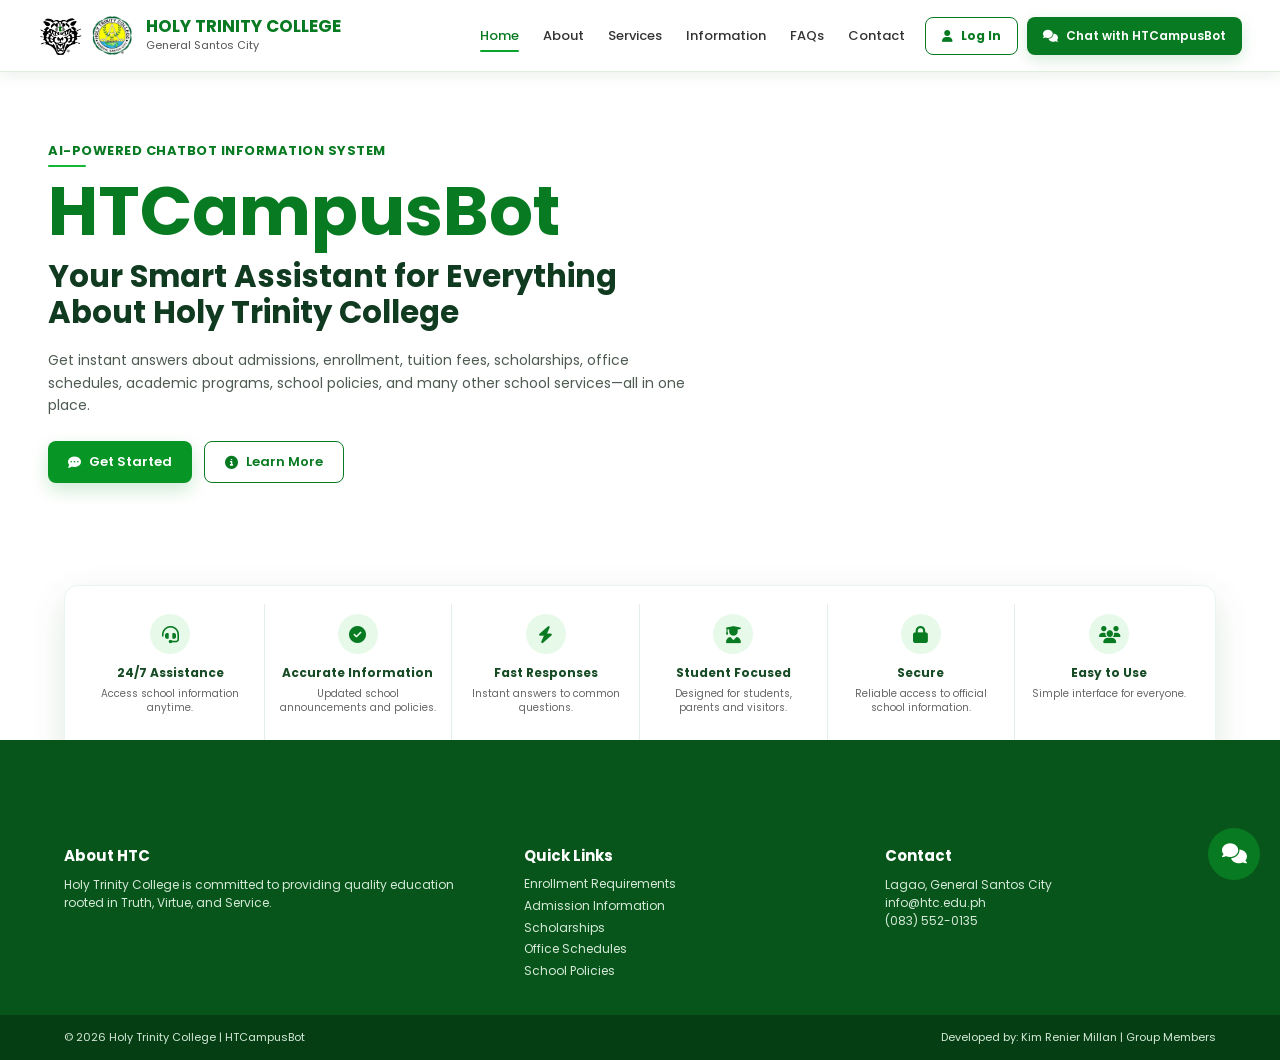
==== commit 1fa8dd18: "Upload project files" ====
--- a/index.html
+++ b/index.html
@@ -1,746 +1,786 @@
-<!DOCTYPE html>
-<html lang="en">
-
-<head>
-
-    <meta charset="UTF-8">
-
-    <meta name="viewport" content="width=device-width, initial-scale=1.0">
-
-    <title>HTCampusBot | Holy Trinity College</title>
-
-    <!-- MAIN CSS -->
-    <link rel="stylesheet" href="css/style.css">
-
-    <!-- GOOGLE FONT -->
-    <link
-        href="https://fonts.googleapis.com/css2?family=Poppins:wght@300;400;500;600;700&display=swap"
-        rel="stylesheet"
-    >
-
-    <!-- FONT AWESOME -->
-    <link
-        rel="stylesheet"
-        href="https://cdnjs.cloudflare.com/ajax/libs/font-awesome/6.7.2/css/all.min.css"
-    >
-
-</head>
-
-
-<body>
-
-
-<!-- =========================================================
-     NAVIGATION
-========================================================= -->
-
-<header>
-
-    <nav class="navbar">
-
-
-        <!-- LOGO -->
-
-        <a href="index.html" class="logo-section">
-
-            <img
-                src="images/tiger-logo.png"
-                alt="Tiger Logo"
-            >
-
-            <img
-                src="images/htc-logo.png"
-                alt="Holy Trinity College Logo"
-            >
-
-            <div class="school-name">
-
-                <h2>
-                    Holy Trinity College
-                </h2>
-
-                <span>
-                    General Santos City
-                </span>
-
-            </div>
-
-        </a>
-
-
-        <!-- NAV LINKS -->
-
-        <ul class="nav-links">
-
-            <li>
-                <a href="index.html" class="active">
-                    Home
-                </a>
-            </li>
-
-            <li>
-                <a href="#">
-                    About
-                </a>
-            </li>
-
-            <li>
-                <a href="#">
-                    Services
-                </a>
-            </li>
-
-            <li>
-                <a href="information.html">
-                    Information
-                </a>
-            </li>
-
-            <li>
-                <a href="#">
-                    FAQs
-                </a>
-            </li>
-
-            <li>
-                <a href="#">
-                    Contact
-                </a>
-            </li>
-
-        </ul>
-
-
-        <!-- ACTIONS -->
-
-        <div class="nav-actions">
-
-            <button
-                type="button"
-                class="user-login-btn"
-                id="userLoginBtn"
-            >
-
-                <i class="fa-solid fa-user"></i>
-
-                <span>
-                    Log In
-                </span>
-
-            </button>
-
-
-            <button
-                type="button"
-                class="chat-btn"
-                id="headerChatBtn"
-            >
-
-                <i class="fa-solid fa-comments"></i>
-
-                <span>
-                    Chat with HTCampusBot
-                </span>
-
-            </button>
-
-        </div>
-
-    </nav>
-
-</header>
-
-
-
-<!-- =========================================================
-     HERO
-========================================================= -->
-
-<section class="hero">
-
-    <div class="hero-overlay"></div>
-
-
-    <div class="hero-content">
-
-        <div class="hero-left">
-
-            <p class="subtitle">
-                AI-Powered Chatbot Information System
-            </p>
-
-
-            <h1>
-                HTCampusBot
-            </h1>
-
-
-            <h2>
-                Your Smart Assistant for Everything
-                About Holy Trinity College
-            </h2>
-
-
-            <p class="description">
-
-                Get instant answers about admissions,
-                enrollment, tuition fees, scholarships,
-                office schedules, academic programs,
-                school policies, and many other school
-                services—all in one place.
-
-            </p>
-
-
-            <div class="hero-buttons">
-
-                <button
-                    type="button"
-                    class="primary-btn"
-                    id="askBotBtn"
-                >
-
-                    <i class="fa-solid fa-comment-dots"></i>
-
-                    Get Started
-
-                </button>
-
-
-                <button
-                    type="button"
-                    class="secondary-btn"
-                    id="learnMoreBtn"
-                >
-
-                    <i class="fa-solid fa-circle-info"></i>
-
-                    Learn More
-
-                </button>
-
-            </div>
-
-        </div>
-
-    </div>
-
-
-    <!-- FEATURES -->
-
-    <section class="features">
-
-
-        <div class="feature-card">
-
-            <i class="fa-solid fa-headset"></i>
-
-            <h3>
-                24/7 Assistance
-            </h3>
-
-            <p>
-                Access school information anytime.
-            </p>
-
-        </div>
-
-
-        <div class="feature-card">
-
-            <i class="fa-solid fa-circle-check"></i>
-
-            <h3>
-                Accurate Information
-            </h3>
-
-            <p>
-                Updated school announcements and policies.
-            </p>
-
-        </div>
-
-
-        <div class="feature-card">
-
-            <i class="fa-solid fa-bolt"></i>
-
-            <h3>
-                Fast Responses
-            </h3>
-
-            <p>
-                Instant answers to common questions.
-            </p>
-
-        </div>
-
-
-        <div class="feature-card">
-
-            <i class="fa-solid fa-user-graduate"></i>
-
-            <h3>
-                Student Focused
-            </h3>
-
-            <p>
-                Designed for students, parents and visitors.
-            </p>
-
-        </div>
-
-
-        <div class="feature-card">
-
-            <i class="fa-solid fa-lock"></i>
-
-            <h3>
-                Secure
-            </h3>
-
-            <p>
-                Reliable access to official school information.
-            </p>
-
-        </div>
-
-
-        <div class="feature-card">
-
-            <i class="fa-solid fa-users"></i>
-
-            <h3>
-                Easy to Use
-            </h3>
-
-            <p>
-                Simple interface for everyone.
-            </p>
-
-        </div>
-
-
-    </section>
-
-</section>
-
-
-
-<!-- =========================================================
-     LOGIN MODAL
-========================================================= -->
-
-<div
-    class="login-modal"
-    id="loginModal"
-
-
-
-    <div
-        class="login-backdrop"
-        id="loginBackdrop"
-    ></div>
-
-
-    <div class="login-card">
-
-
-        <button
-            type="button"
-            class="close-login"
-            id="closeLoginBtn"
-        >
-
-            <i class="fa-solid fa-xmark"></i>
-
-        </button>
-
-
-        <div class="login-logos">
-
-            <img
-                src="images/tiger-logo.png"
-                alt="Tiger Logo"
-            >
-
-            <img
-                src="images/htc-logo.png"
-                alt="Holy Trinity College Logo"
-            >
-
-        </div>
-
-
-        <h2>
-            Welcome Back
-        </h2>
-
-
-        <p class="login-description">
-            Sign in to your HTCampusBot account.
-        </p>
-
-
-        <!-- GOOGLE UI -->
-
-        <button
-            type="button"
-            class="google-login-btn"
-            id="googleLoginBtn"
-        >
-
-            <i class="fa-brands fa-google"></i>
-
-            Continue with Google
-
-        </button>
-
-
-        <div class="login-divider">
-
-            <span>
-                or
-            </span>
-
-        </div>
-
-
-        <!-- LOGIN FORM -->
-
-        <form id="userLoginForm">
-
-
-            <div class="login-form-group">
-
-                <label for="userEmail">
-                    Email Address
-                </label>
-
-
-                <div class="login-input">
-
-                    <i class="fa-solid fa-envelope"></i>
-
-                    <input
-                        type="email"
-                        id="userEmail"
-                        placeholder="Enter your email"
-                        required
-                    >
-
-                </div>
-
-            </div>
-
-
-            <div class="login-form-group">
-
-                <label for="userPassword">
-                    Password
-                </label>
-
-
-                <div class="login-input">
-
-                    <i class="fa-solid fa-lock"></i>
-
-                    <input
-                        type="password"
-                        id="userPassword"
-                        placeholder="Enter your password"
-                        required
-                    >
-
-                </div>
-
-            </div>
-
-
-            <div class="login-options">
-
-                <label>
-
-                    <input
-                        type="checkbox"
-                        id="rememberUser"
-                    >
-
-                    Remember me
-
-                </label>
-
-
-                <a href="#">
-                    Forgot password?
-                </a>
-
-            </div>
-
-
-            <button
-                type="submit"
-                class="user-signin-btn"
-            >
-
-                <i class="fa-solid fa-right-to-bracket"></i>
-
-                Sign In
-
-            </button>
-
-
-            <p
-                id="userLoginMessage"
-                class="user-login-message"
-            ></p>
-
-
-        </form>
-
-
-        <div class="login-footer-text">
-
-            Don't have an account?
-
-            <a href="#">
-                Contact the administrator
-            </a>
-
-        </div>
-
-
-    </div>
-
-</div>
-
-
-
-<!-- =========================================================
-     CHATBOT
-========================================================= -->
-
-<div
-    class="chatbot-window"
-    id="chatbotWindow"
-
-
-
-    <div class="chat-header">
-
-
-        <div class="chat-title">
-
-            <i class="fa-solid fa-robot"></i>
-
-            <span>
-                HTCampusBot
-            </span>
-
-        </div>
-
-
-        <button
-            type="button"
-            class="close-chat"
-            id="closeChatBtn"
-        >
-
-            <i class="fa-solid fa-xmark"></i>
-
-        </button>
-
-    </div>
-
-
-    <div
-        class="chat-body"
-        id="chatBody"
-    >
-
-
-        <div class="bot-message">
-
-            👋 Hello!
-
-            Welcome to Holy Trinity College.
-
-            How can I help you today?
-
-        </div>
-
-
-        <div class="quick-links">
-
-            <button>
-                Enrollment
-            </button>
-
-            <button>
-                Admission
-            </button>
-
-            <button>
-                Scholarship
-            </button>
-
-            <button>
-                Tuition Fees
-            </button>
-
-            <button>
-                Office Hours
-            </button>
-
-            <button>
-                School Policies
-            </button>
-
-        </div>
-
-
-    </div>
-
-
-    <div class="chat-footer">
-
-        <input
-            type="text"
-            id="messageInput"
-            placeholder="Type your question..."
-        >
-
-
-        <button
-            type="button"
-            id="sendButton"
-        >
-
-            <i class="fa-solid fa-paper-plane"></i>
-
-        </button>
-
-    </div>
-
-
-</div>
-
-
-
-<!-- FLOATING CHAT -->
-
-<button
-    type="button"
-    class="floating-chat"
-    id="floatingChat"
-
-
-    <i class="fa-solid fa-comments"></i>
-
-</button>
-
-
-
-<!-- =========================================================
-     FOOTER
-========================================================= -->
-
-<footer>
-
-    <div class="footer-container">
-
-
-        <div class="footer-box">
-
-            <h3>
-                About HTC
-            </h3>
-
-            <p>
-                Holy Trinity College is committed
-                to providing quality education rooted
-                in Truth, Virtue, and Service.
-            </p>
-
-        </div>
-
-
-        <div class="footer-box">
-
-            <h3>
-                Quick Links
-            </h3>
-
-            <ul>
-
-                <li>
-                    Enrollment Requirements
-                </li>
-
-                <li>
-                    Admission Information
-                </li>
-
-                <li>
-                    Scholarships
-                </li>
-
-                <li>
-                    Office Schedules
-                </li>
-
-                <li>
-                    School Policies
-                </li>
-
-            </ul>
-
-        </div>
-
-
-        <div class="footer-box">
-
-            <h3>
-                Contact
-            </h3>
-
-            <p>
-                Lagao, General Santos City
-            </p>
-
-            <p>
-                info@htc.edu.ph
-            </p>
-
-            <p>
-                (083) 552-0135
-            </p>
-
-        </div>
-
-
-    </div>
-
-
-    <div class="footer-bottom">
-
-        <p>
-            © 2026 Holy Trinity College | HTCampusBot
-        </p>
-
-        <p>
-            Developed by: Kim Renier Millan | Group Members
-        </p>
-
-    </div>
-
-</footer>
-
-
-<!-- MAIN JAVASCRIPT -->
-
-<script src="js/script.js"></script>
-
-</body>
-
+<!DOCTYPE html>
+<html lang="en">
+
+<head>
+
+    <meta charset="UTF-8">
+
+    <meta name="viewport" content="width=device-width, initial-scale=1.0">
+
+    <title>HTCampusBot | Holy Trinity College</title>
+
+    <!-- MAIN CSS -->
+    <link rel="stylesheet" href="css/style.css">
+
+    <!-- GOOGLE FONT -->
+    <link
+        href="https://fonts.googleapis.com/css2?family=Poppins:wght@300;400;500;600;700&display=swap"
+        rel="stylesheet"
+    >
+
+    <!-- FONT AWESOME -->
+    <link
+        rel="stylesheet"
+        href="https://cdnjs.cloudflare.com/ajax/libs/font-awesome/6.7.2/css/all.min.css"
+    >
+
+</head>
+
+
+<body>
+
+
+<!-- =========================================================
+     NAVIGATION
+========================================================= -->
+
+<header>
+
+    <nav class="navbar">
+
+        <!-- LOGO -->
+        <a href="index.html" class="logo-section">
+
+            <img
+                src="images/tiger-logo.png"
+                alt="Tiger Logo"
+            >
+
+            <img
+                src="images/htc-logo.png"
+                alt="Holy Trinity College Logo"
+            >
+
+            <div class="school-name">
+
+                <h2>
+                    Holy Trinity College
+                </h2>
+
+                <span>
+                    General Santos City
+                </span>
+
+            </div>
+
+        </a>
+
+
+        <!-- NAV LINKS -->
+        <ul class="nav-links">
+
+            <li>
+                <a href="index.html" class="active">
+                    Home
+                </a>
+            </li>
+
+            <li>
+                <a href="#">
+                    About
+                </a>
+            </li>
+
+            <li>
+                <a href="#">
+                    Services
+                </a>
+            </li>
+
+            <li>
+                <a href="information.html">
+                    Information
+                </a>
+            </li>
+
+            <li>
+                <a href="#">
+                    FAQs
+                </a>
+            </li>
+
+            <li>
+                <a href="#">
+                    Contact
+                </a>
+            </li>
+
+        </ul>
+
+
+        <!-- ACTIONS -->
+        <div class="nav-actions">
+
+            <button
+                type="button"
+                class="user-login-btn"
+                id="userLoginBtn"
+            >
+
+                <i class="fa-solid fa-user"></i>
+
+                <span>
+                    Log In
+                </span>
+
+            </button>
+
+
+            <button
+                type="button"
+                class="chat-btn"
+                id="headerChatBtn"
+            >
+
+                <i class="fa-solid fa-comments"></i>
+
+                <span>
+                    Chat with HTCampusBot
+                </span>
+
+            </button>
+
+        </div>
+
+    </nav>
+
+</header>
+
+
+
+<!-- =========================================================
+     HERO
+========================================================= -->
+
+<section class="hero">
+
+    <div class="hero-overlay"></div>
+
+
+    <div class="hero-content">
+
+        <div class="hero-left">
+
+            <p class="subtitle">
+                AI-Powered Chatbot Information System
+            </p>
+
+
+            <h1>
+                HTCampusBot
+            </h1>
+
+
+            <h2>
+                Your Smart Assistant for Everything
+                About Holy Trinity College
+            </h2>
+
+
+            <p class="description">
+
+                Get instant answers about admissions,
+                enrollment, tuition fees, scholarships,
+                office schedules, academic programs,
+                school policies, and many other school
+                services—all in one place.
+
+            </p>
+
+
+            <div class="hero-buttons">
+
+                <button
+                    type="button"
+                    class="primary-btn"
+                    id="askBotBtn"
+                >
+
+                    <i class="fa-solid fa-comment-dots"></i>
+
+                    Get Started
+
+                </button>
+
+
+                <button
+                    type="button"
+                    class="secondary-btn"
+                    id="learnMoreBtn"
+                >
+
+                    <i class="fa-solid fa-circle-info"></i>
+
+                    Learn More
+
+                </button>
+
+            </div>
+
+        </div>
+
+    </div>
+
+
+
+    <!-- FEATURES -->
+
+    <section class="features">
+
+
+        <div class="feature-card">
+
+            <i class="fa-solid fa-headset"></i>
+
+            <h3>
+                24/7 Assistance
+            </h3>
+
+            <p>
+                Access school information anytime.
+            </p>
+
+        </div>
+
+
+        <div class="feature-card">
+
+            <i class="fa-solid fa-circle-check"></i>
+
+            <h3>
+                Accurate Information
+            </h3>
+
+            <p>
+                Updated school announcements and policies.
+            </p>
+
+        </div>
+
+
+        <div class="feature-card">
+
+            <i class="fa-solid fa-bolt"></i>
+
+            <h3>
+                Fast Responses
+            </h3>
+
+            <p>
+                Instant answers to common questions.
+            </p>
+
+        </div>
+
+
+        <div class="feature-card">
+
+            <i class="fa-solid fa-user-graduate"></i>
+
+            <h3>
+                Student Focused
+            </h3>
+
+            <p>
+                Designed for students, parents and visitors.
+            </p>
+
+        </div>
+
+
+        <div class="feature-card">
+
+            <i class="fa-solid fa-lock"></i>
+
+            <h3>
+                Secure
+            </h3>
+
+            <p>
+                Reliable access to official school information.
+            </p>
+
+        </div>
+
+
+        <div class="feature-card">
+
+            <i class="fa-solid fa-users"></i>
+
+            <h3>
+                Easy to Use
+            </h3>
+
+            <p>
+                Simple interface for everyone.
+            </p>
+
+        </div>
+
+
+    </section>
+
+</section>
+
+
+
+<!-- =========================================================
+     LOGIN MODAL
+========================================================= -->
+
+<div
+    class="login-modal"
+    id="loginModal"
+>
+
+    <div
+        class="login-backdrop"
+        id="loginBackdrop"
+    ></div>
+
+
+    <div class="login-card">
+
+
+        <button
+            type="button"
+            class="close-login"
+            id="closeLoginBtn"
+        >
+
+            <i class="fa-solid fa-xmark"></i>
+
+        </button>
+
+
+        <div class="login-logos">
+
+            <img
+                src="images/tiger-logo.png"
+                alt="Tiger Logo"
+            >
+
+            <img
+                src="images/htc-logo.png"
+                alt="Holy Trinity College Logo"
+            >
+
+        </div>
+
+
+        <h2>
+            Welcome Back
+        </h2>
+
+
+        <p class="login-description">
+            Sign in to your HTCampusBot account.
+        </p>
+
+
+        <!-- GOOGLE UI -->
+
+        <button
+            type="button"
+            class="google-login-btn"
+            id="googleLoginBtn"
+        >
+
+            <i class="fa-brands fa-google"></i>
+
+            Continue with Google
+
+        </button>
+
+
+        <div class="login-divider">
+
+            <span>
+                or
+            </span>
+
+        </div>
+
+
+
+        <!-- =================================================
+             LOGIN FORM
+        ================================================= -->
+
+        <form
+            id="userLoginForm"
+            novalidate
+        >
+
+
+            <!-- EMAIL -->
+
+            <div class="login-form-group">
+
+                <label for="userEmail">
+                    Email Address
+                </label>
+
+
+                <div class="login-input">
+
+                    <i class="fa-solid fa-envelope"></i>
+
+                    <input
+                        type="email"
+                        id="userEmail"
+                        name="email"
+                        placeholder="Enter your email"
+                        required
+                        maxlength="100"
+                        autocomplete="email"
+                    >
+
+                </div>
+
+
+                <small
+                    class="field-error"
+                    id="userEmailError"
+                ></small>
+
+            </div>
+
+
+
+            <!-- PASSWORD -->
+
+            <div class="login-form-group">
+
+                <label for="userPassword">
+                    Password
+                </label>
+
+
+                <div class="login-input">
+
+                    <i class="fa-solid fa-lock"></i>
+
+                    <input
+                        type="password"
+                        id="userPassword"
+                        name="password"
+                        placeholder="Enter your password"
+                        required
+                        minlength="8"
+                        maxlength="50"
+                        autocomplete="current-password"
+                    >
+
+                </div>
+
+
+                <small
+                    class="field-error"
+                    id="userPasswordError"
+                ></small>
+
+            </div>
+
+
+
+            <!-- OPTIONS -->
+
+            <div class="login-options">
+
+                <label>
+
+                    <input
+                        type="checkbox"
+                        id="rememberUser"
+                    >
+
+                    Remember me
+
+                </label>
+
+
+                <a href="#">
+                    Forgot password?
+                </a>
+
+            </div>
+
+
+
+            <!-- SUBMIT -->
+
+            <button
+                type="submit"
+                class="user-signin-btn"
+            >
+
+                <i class="fa-solid fa-right-to-bracket"></i>
+
+                Sign In
+
+            </button>
+
+
+
+            <!-- GENERAL MESSAGE -->
+
+            <p
+                id="userLoginMessage"
+                class="user-login-message"
+            ></p>
+
+
+        </form>
+
+
+
+        <div class="login-footer-text">
+
+            Don't have an account?
+
+            <a href="#">
+                Contact the administrator
+            </a>
+
+        </div>
+
+
+    </div>
+
+</div>
+
+
+
+<!-- =========================================================
+     CHATBOT
+========================================================= -->
+
+<div
+    class="chatbot-window"
+    id="chatbotWindow"
+>
+
+    <div class="chat-header">
+
+        <div class="chat-title">
+
+            <i class="fa-solid fa-robot"></i>
+
+            <span>
+                HTCampusBot
+            </span>
+
+        </div>
+
+
+        <button
+            type="button"
+            class="close-chat"
+            id="closeChatBtn"
+        >
+
+            <i class="fa-solid fa-xmark"></i>
+
+        </button>
+
+    </div>
+
+
+
+    <div
+        class="chat-body"
+        id="chatBody"
+    >
+
+        <div class="bot-message">
+
+            👋 Hello!
+
+            Welcome to Holy Trinity College.
+
+            How can I help you today?
+
+        </div>
+
+
+        <div class="quick-links">
+
+            <button>
+                Enrollment
+            </button>
+
+            <button>
+                Admission
+            </button>
+
+            <button>
+                Scholarship
+            </button>
+
+            <button>
+                Tuition Fees
+            </button>
+
+            <button>
+                Office Hours
+            </button>
+
+            <button>
+                School Policies
+            </button>
+
+        </div>
+
+    </div>
+
+
+
+    <div class="chat-footer">
+
+        <input
+            type="text"
+            id="messageInput"
+            placeholder="Type your question..."
+            maxlength="300"
+        >
+
+
+        <button
+            type="button"
+            id="sendButton"
+        >
+
+            <i class="fa-solid fa-paper-plane"></i>
+
+        </button>
+
+    </div>
+
+</div>
+
+
+
+<!-- FLOATING CHAT -->
+
+<button
+    type="button"
+    class="floating-chat"
+    id="floatingChat"
+>
+
+    <i class="fa-solid fa-comments"></i>
+
+</button>
+
+
+
+<!-- =========================================================
+     FOOTER
+========================================================= -->
+
+<footer>
+
+    <div class="footer-container">
+
+
+        <div class="footer-box">
+
+            <h3>
+                About HTC
+            </h3>
+
+            <p>
+
+                Holy Trinity College is committed
+                to providing quality education rooted
+                in Truth, Virtue, and Service.
+
+            </p>
+
+        </div>
+
+
+
+        <div class="footer-box">
+
+            <h3>
+                Quick Links
+            </h3>
+
+            <ul>
+
+                <li>
+                    Enrollment Requirements
+                </li>
+
+                <li>
+                    Admission Information
+                </li>
+
+                <li>
+                    Scholarships
+                </li>
+
+                <li>
+                    Office Schedules
+                </li>
+
+                <li>
+                    School Policies
+                </li>
+
+            </ul>
+
+        </div>
+
+
+
+        <div class="footer-box">
+
+            <h3>
+                Contact
+            </h3>
+
+            <p>
+                Lagao, General Santos City
+            </p>
+
+            <p>
+                info@htc.edu.ph
+            </p>
+
+            <p>
+                (083) 552-0135
+            </p>
+
+        </div>
+
+
+    </div>
+
+
+    <div class="footer-bottom">
+
+        <p>
+            © 2026 Holy Trinity College | HTCampusBot
+        </p>
+
+        <p>
+            Developed by: Kim Renier Millan | Group Members
+        </p>
+
+    </div>
+
+</footer>
+
+
+
+<!-- MAIN JAVASCRIPT -->
+
+<script src="js/script.js"></script>
+
+
+</body>
+
 </html>
--- a/css/style.css
+++ b/css/style.css
@@ -0,0 +1,2278 @@
+/* =========================================================
+   HTCampusBot - Main Stylesheet
+   Used by index.html AND information.html
+========================================================= */
+
+
+/* =========================================================
+   RESET
+========================================================= */
+
+* {
+    margin: 0;
+    padding: 0;
+    box-sizing: border-box;
+}
+
+html {
+    scroll-behavior: smooth;
+}
+
+body {
+    font-family: 'Poppins', sans-serif;
+    color: #123b20;
+    background: #f5fff6;
+    line-height: 1.4;
+}
+
+
+/* =========================================================
+   HOME PAGE - HEADER
+========================================================= */
+
+body:not(.information-page-body) header {
+    position: fixed;
+    top: 0;
+    left: 0;
+
+    width: 100%;
+    height: 72px;
+
+    z-index: 1000;
+
+    background: rgba(255,255,255,0.97);
+
+    border-bottom:
+        1px solid rgba(0,128,0,0.12);
+
+    box-shadow:
+        0 4px 15px rgba(0,80,20,0.08);
+
+    backdrop-filter: blur(10px);
+}
+
+body:not(.information-page-body) .navbar {
+    width: 94%;
+    max-width: 1500px;
+
+    height: 100%;
+
+    margin: auto;
+
+    display: flex;
+
+    align-items: center;
+
+    gap: 20px;
+}
+
+
+/* LOGO */
+
+body:not(.information-page-body) .logo-section {
+    display: flex;
+
+    align-items: center;
+
+    gap: 8px;
+
+    text-decoration: none;
+
+    flex-shrink: 0;
+}
+
+body:not(.information-page-body) .logo-section img {
+    width: 44px;
+    height: 44px;
+
+    object-fit: contain;
+
+    background: white;
+
+    border-radius: 50%;
+}
+
+body:not(.information-page-body) .school-name {
+    margin-left: 4px;
+}
+
+body:not(.information-page-body) .school-name h2 {
+    color: #087b22;
+
+    font-size: 17px;
+
+    font-weight: 700;
+
+    text-transform: uppercase;
+
+    line-height: 1.1;
+}
+
+body:not(.information-page-body) .school-name span {
+    display: block;
+
+    color: #555;
+
+    font-size: 11px;
+
+    margin-top: 2px;
+}
+
+
+/* NAV LINKS */
+
+body:not(.information-page-body) .nav-links {
+    list-style: none;
+
+    display: flex;
+
+    align-items: center;
+
+    gap: 24px;
+
+    margin-left: auto;
+}
+
+body:not(.information-page-body) .nav-links a {
+    position: relative;
+
+    color: #333;
+
+    text-decoration: none;
+
+    font-size: 13px;
+
+    font-weight: 500;
+
+    padding: 7px 0;
+
+    transition: 0.25s ease;
+}
+
+body:not(.information-page-body) .nav-links a::after {
+    content: "";
+
+    position: absolute;
+
+    left: 0;
+    bottom: 0;
+
+    width: 0;
+    height: 2px;
+
+    background: #0aa62b;
+
+    border-radius: 10px;
+
+    transition: width 0.25s ease;
+}
+
+body:not(.information-page-body) .nav-links a:hover,
+body:not(.information-page-body) .nav-links a.active {
+    color: #087b22;
+}
+
+body:not(.information-page-body) .nav-links a:hover::after,
+body:not(.information-page-body) .nav-links a.active::after {
+    width: 100%;
+}
+
+
+/* ACTIONS */
+
+body:not(.information-page-body) .nav-actions {
+    display: flex;
+
+    align-items: center;
+
+    gap: 9px;
+
+    flex-shrink: 0;
+}
+
+
+/* CHAT BUTTON */
+
+body:not(.information-page-body) .chat-btn {
+    min-height: 38px;
+
+    display: inline-flex;
+
+    align-items: center;
+
+    justify-content: center;
+
+    gap: 8px;
+
+    padding: 0 16px;
+
+    border-radius: 8px;
+
+    background: #087b22;
+
+    color: white;
+
+    border: none;
+
+    font-family: inherit;
+
+    font-size: 12px;
+
+    font-weight: 600;
+
+    white-space: nowrap;
+
+    cursor: pointer;
+
+    box-shadow:
+        0 5px 15px rgba(0,128,30,0.16);
+
+    transition: 0.25s ease;
+}
+
+body:not(.information-page-body) .chat-btn:hover {
+    background: #0dbb31;
+
+    transform: translateY(-2px);
+}
+
+
+/* LOGGED-IN USER ACCOUNT */
+
+.user-account {
+    min-height: 38px;
+
+    display: flex;
+    align-items: center;
+    gap: 8px;
+
+    padding: 4px 6px 4px 8px;
+
+    border: 1px solid #dce9df;
+    border-radius: 9px;
+    background: #f8fcf9;
+}
+
+.user-avatar {
+    width: 30px;
+    height: 30px;
+
+    display: flex;
+    align-items: center;
+    justify-content: center;
+
+    flex-shrink: 0;
+
+    border-radius: 50%;
+    background: #e6f7ea;
+    color: #087b22;
+    font-size: 11px;
+}
+
+.user-account-info {
+    min-width: 95px;
+}
+
+.user-account-info strong {
+    display: block;
+    color: #21442b;
+    font-size: 10px;
+    font-weight: 700;
+    line-height: 1.2;
+}
+
+.user-account-info span {
+    display: block;
+    margin-top: 2px;
+    color: #6c7b72;
+    font-size: 9px;
+    line-height: 1.2;
+}
+
+.user-logout-btn {
+    width: 29px;
+    height: 29px;
+
+    display: flex;
+    align-items: center;
+    justify-content: center;
+
+    flex-shrink: 0;
+
+    border: none;
+    border-radius: 6px;
+    background: #fff0f0;
+    color: #bd2c2c;
+    cursor: pointer;
+    font-size: 10px;
+}
+
+.user-logout-btn:hover {
+    background: #ffe0e0;
+}
+
+
+/* USER LOGIN */
+
+.user-login-btn {
+    min-height: 38px;
+
+    display: inline-flex;
+
+    align-items: center;
+
+    justify-content: center;
+
+    gap: 8px;
+
+    padding: 0 16px;
+
+    border-radius: 8px;
+
+    border: 1.5px solid #087b22;
+
+    background: white;
+
+    color: #087b22;
+
+    font-family: inherit;
+
+    font-size: 12px;
+
+    font-weight: 700;
+
+    cursor: pointer;
+
+    transition: 0.25s ease;
+}
+
+.user-login-btn:hover {
+    background: #087b22;
+
+    color: white;
+
+    transform: translateY(-2px);
+
+    box-shadow:
+        0 7px 18px rgba(8,123,34,0.18);
+}
+
+
+/* =========================================================
+   HOME PAGE - HERO
+========================================================= */
+
+.hero {
+    position: relative;
+
+    width: 100%;
+
+    min-height: 740px;
+
+    padding-top: 72px;
+    padding-bottom: 100px;
+
+    display: flex;
+
+    align-items: center;
+
+    overflow: hidden;
+
+    background-color: white;
+
+    background-image:
+        url("../images/bg.jpg");
+
+    background-repeat: no-repeat;
+
+    background-position: right center;
+
+    background-size: auto 100%;
+}
+
+.hero-overlay {
+    position: absolute;
+
+    inset: 0;
+
+    z-index: 1;
+
+    background:
+        linear-gradient(
+            90deg,
+            rgba(255,255,255,1) 0%,
+            rgba(255,255,255,0.98) 30%,
+            rgba(255,255,255,0.82) 47%,
+            rgba(255,255,255,0.48) 65%,
+            rgba(255,255,255,0.12) 82%,
+            rgba(255,255,255,0) 100%
+        );
+}
+
+.hero-content {
+    position: relative;
+
+    z-index: 2;
+
+    width: 94%;
+
+    max-width: 1500px;
+
+    margin: auto;
+}
+
+.hero-left {
+    width: 55%;
+
+    max-width: 720px;
+
+    padding:
+        40px
+        0
+        130px
+        10px;
+}
+
+.subtitle {
+    display: inline-block;
+
+    color: #087b22;
+
+    font-size: 13px;
+
+    font-weight: 700;
+
+    text-transform: uppercase;
+
+    letter-spacing: 0.5px;
+
+    margin-bottom: 10px;
+}
+
+.subtitle::after {
+    content: "";
+
+    display: block;
+
+    width: 38px;
+
+    height: 2px;
+
+    background: #12b735;
+
+    margin-top: 5px;
+
+    border-radius: 10px;
+}
+
+.hero-left h1 {
+    color: #087b22;
+
+    font-size:
+        clamp(48px, 5.4vw, 74px);
+
+    font-weight: 700;
+
+    line-height: 0.98;
+
+    margin-bottom: 14px;
+}
+
+.hero-left h2 {
+    color: #113b20;
+
+    font-size:
+        clamp(21px, 2.4vw, 32px);
+
+    font-weight: 700;
+
+    line-height: 1.2;
+
+    max-width: 700px;
+
+    margin-bottom: 17px;
+}
+
+.description {
+    max-width: 670px;
+
+    color: #4d5b51;
+
+    font-size: 14px;
+
+    line-height: 1.6;
+
+    margin-bottom: 25px;
+}
+
+
+/* HERO BUTTONS */
+
+.hero-buttons {
+    display: flex;
+
+    align-items: center;
+
+    gap: 12px;
+}
+
+.primary-btn,
+.secondary-btn {
+    min-height: 42px;
+
+    display: inline-flex;
+
+    align-items: center;
+
+    justify-content: center;
+
+    gap: 8px;
+
+    padding:
+        0
+        20px;
+
+    border-radius: 8px;
+
+    font-family: inherit;
+
+    font-size: 13px;
+
+    font-weight: 600;
+
+    cursor: pointer;
+
+    transition: 0.25s ease;
+}
+
+.primary-btn {
+    border: none;
+
+    background: #079526;
+
+    color: white;
+
+    box-shadow:
+        0 7px 18px rgba(0,150,40,0.20);
+}
+
+.primary-btn:hover {
+    background: #0cbb32;
+
+    transform: translateY(-2px);
+}
+
+.secondary-btn {
+    background: white;
+
+    color: #087b22;
+
+    border:
+        1.5px solid #087b22;
+}
+
+.secondary-btn:hover {
+    background: #087b22;
+
+    color: white;
+}
+
+
+/* =========================================================
+   HOME PAGE - FEATURES
+========================================================= */
+
+.features {
+    position: absolute;
+
+    left: 50%;
+
+    bottom: -28px;
+
+    transform:
+        translateX(-50%);
+
+    z-index: 20;
+
+    width: 90%;
+
+    max-width: 1400px;
+
+    margin: 0;
+
+    background:
+        rgba(255,255,255,0.98);
+
+    border-radius: 14px;
+
+    padding:
+        18px
+        12px;
+
+    display: grid;
+
+    grid-template-columns:
+        repeat(6, minmax(0,1fr));
+
+    align-items: stretch;
+
+    box-shadow:
+        0 12px 35px rgba(0,80,20,0.12);
+
+    border:
+        1px solid rgba(0,130,30,0.08);
+}
+
+.feature-card {
+    min-width: 0;
+
+    min-height: 145px;
+
+    display: flex;
+
+    flex-direction: column;
+
+    align-items: center;
+
+    justify-content: flex-start;
+
+    text-align: center;
+
+    padding:
+        10px
+        14px;
+
+    border-right:
+        1px solid #e5eee7;
+}
+
+.feature-card:last-child {
+    border-right: none;
+}
+
+.feature-card i {
+    flex-shrink: 0;
+
+    width: 40px;
+
+    height: 40px;
+
+    display: flex;
+
+    align-items: center;
+
+    justify-content: center;
+
+    margin:
+        0
+        auto
+        9px;
+
+    border-radius: 50%;
+
+    background: #e7f9e9;
+
+    color: #087b22;
+
+    font-size: 17px;
+}
+
+.feature-card h3 {
+    width: 100%;
+
+    min-height: 19px;
+
+    display: flex;
+
+    align-items: center;
+
+    justify-content: center;
+
+    margin:
+        0
+        0
+        5px;
+
+    color: #164b25;
+
+    font-size: 12px;
+
+    line-height: 1.25;
+}
+
+.feature-card p {
+    width: 100%;
+
+    max-width: 175px;
+
+    min-height: 32px;
+
+    margin:
+        0
+        auto;
+
+    display: flex;
+
+    align-items: flex-start;
+
+    justify-content: center;
+
+    color: #666;
+
+    font-size: 10px;
+
+    line-height: 1.35;
+}
+
+
+/* =========================================================
+   LOGIN MODAL
+========================================================= */
+
+.login-modal {
+    position: fixed;
+
+    inset: 0;
+
+    z-index: 6000;
+
+    display: none;
+
+    align-items: center;
+
+    justify-content: center;
+
+    padding: 20px;
+}
+
+.login-modal.show {
+    display: flex;
+}
+
+.login-backdrop {
+    position: absolute;
+
+    inset: 0;
+
+    background:
+        rgba(0,45,18,0.42);
+
+    backdrop-filter: blur(5px);
+}
+
+.login-card {
+    position: relative;
+
+    z-index: 2;
+
+    width: 100%;
+
+    max-width: 420px;
+
+    padding: 30px;
+
+    background: white;
+
+    border:
+        1px solid #dcebe0;
+
+    border-radius: 18px;
+
+    box-shadow:
+        0 25px 70px rgba(0,55,20,0.25);
+
+    animation:
+        loginPop
+        0.22s
+        ease;
+}
+
+@keyframes loginPop {
+
+    from {
+        opacity: 0;
+
+        transform:
+            translateY(15px)
+            scale(0.97);
+    }
+
+    to {
+        opacity: 1;
+
+        transform:
+            translateY(0)
+            scale(1);
+    }
+}
+
+.close-login {
+    position: absolute;
+
+    top: 13px;
+
+    right: 13px;
+
+    width: 34px;
+
+    height: 34px;
+
+    border: none;
+
+    border-radius: 50%;
+
+    background: #f1f6f2;
+
+    color: #67736c;
+
+    cursor: pointer;
+}
+
+.login-logos {
+    display: flex;
+
+    justify-content: center;
+
+    gap: 10px;
+
+    margin-bottom: 15px;
+}
+
+.login-logos img {
+    width: 50px;
+
+    height: 50px;
+
+    object-fit: contain;
+
+    border-radius: 50%;
+}
+
+.login-card h2 {
+    text-align: center;
+
+    color: #174b27;
+
+    font-size: 24px;
+
+    margin-bottom: 4px;
+}
+
+.login-description {
+    text-align: center;
+
+    color: #748078;
+
+    font-size: 12px;
+
+    margin-bottom: 20px;
+}
+
+.google-login-btn {
+    width: 100%;
+
+    height: 44px;
+
+    border:
+        1px solid #d4e1d7;
+
+    border-radius: 8px;
+
+    background: white;
+
+    color: #333;
+
+    font-family: inherit;
+
+    font-size: 12px;
+
+    font-weight: 600;
+
+    cursor: pointer;
+
+    display: flex;
+
+    align-items: center;
+
+    justify-content: center;
+
+    gap: 8px;
+}
+
+.google-login-btn i {
+    color: #db4437;
+}
+
+.login-divider {
+    display: flex;
+
+    align-items: center;
+
+    gap: 10px;
+
+    margin:
+        17px
+        0;
+}
+
+.login-divider::before,
+.login-divider::after {
+    content: "";
+
+    height: 1px;
+
+    background: #e2ebe4;
+
+    flex: 1;
+}
+
+.login-divider span {
+    color: #8b948f;
+
+    font-size: 11px;
+}
+
+.login-form-group {
+    margin-bottom: 14px;
+}
+
+.login-form-group label {
+    display: block;
+
+    color: #35523f;
+
+    font-size: 12px;
+
+    font-weight: 600;
+
+    margin-bottom: 6px;
+}
+
+.login-input {
+    position: relative;
+}
+
+.login-input i {
+    position: absolute;
+
+    left: 13px;
+
+    top: 50%;
+
+    transform:
+        translateY(-50%);
+
+    color: #087b22;
+}
+
+.login-input input {
+    width: 100%;
+
+    height: 43px;
+
+    border:
+        1px
+        solid
+        #d4e2d8;
+
+    border-radius: 8px;
+
+    outline: none;
+
+    padding:
+        0
+        12px
+        0
+        37px;
+
+    font-family: inherit;
+
+    font-size: 12px;
+}
+
+.login-options {
+    display: flex;
+
+    align-items: center;
+
+    justify-content: space-between;
+
+    margin:
+        5px
+        0
+        17px;
+
+    font-size: 11px;
+}
+
+.login-options label {
+    display: flex;
+
+    gap: 6px;
+
+    align-items: center;
+
+    color: #69756e;
+}
+
+.login-options input {
+    accent-color: #087b22;
+}
+
+.login-options a {
+    color: #087b22;
+
+    text-decoration: none;
+}
+
+.user-signin-btn {
+    width: 100%;
+
+    height: 44px;
+
+    border: none;
+
+    border-radius: 8px;
+
+    background: #087b22;
+
+    color: white;
+
+    font-family: inherit;
+
+    font-size: 13px;
+
+    font-weight: 700;
+
+    cursor: pointer;
+}
+
+.user-login-message {
+    min-height: 18px;
+
+    margin-top: 9px;
+
+    text-align: center;
+
+    font-size: 11px;
+}
+
+.login-footer-text {
+    border-top:
+        1px solid #e4ebe6;
+
+    margin-top: 17px;
+
+    padding-top: 15px;
+
+    text-align: center;
+
+    color: #7a847e;
+
+    font-size: 11px;
+}
+
+.login-footer-text a {
+    color: #087b22;
+
+    text-decoration: none;
+
+    font-weight: 600;
+}
+
+
+/* =========================================================
+   CHATBOT
+========================================================= */
+
+.chatbot-window {
+    position: fixed;
+
+    right: 20px;
+
+    bottom: 20px;
+
+    width: 350px;
+
+    height: 490px;
+
+    z-index: 3000;
+
+    display: none;
+
+    flex-direction: column;
+
+    background: white;
+
+    border:
+        1px solid #dceee0;
+
+    border-radius: 15px;
+
+    overflow: hidden;
+
+    box-shadow:
+        0 18px 50px rgba(0,50,10,0.22);
+}
+
+.chat-header {
+    background: #087b22;
+
+    color: white;
+
+    padding:
+        13px
+        15px;
+
+    display: flex;
+
+    align-items: center;
+
+    justify-content: space-between;
+}
+
+.chat-title {
+    display: flex;
+
+    align-items: center;
+
+    gap: 8px;
+
+    font-size: 14px;
+
+    font-weight: 600;
+}
+
+.chat-title i {
+    width: 30px;
+
+    height: 30px;
+
+    display: flex;
+
+    align-items: center;
+
+    justify-content: center;
+
+    border-radius: 50%;
+
+    background: white;
+
+    color: #087b22;
+}
+
+.close-chat {
+    width: 31px;
+
+    height: 31px;
+
+    border: none;
+
+    border-radius: 50%;
+
+    background: transparent;
+
+    color: white;
+
+    cursor: pointer;
+}
+
+.chat-body {
+    flex: 1;
+
+    overflow-y: auto;
+
+    padding: 13px;
+
+    background: #f5faf6;
+}
+
+.bot-message {
+    background: white;
+
+    color: #333;
+
+    padding:
+        11px
+        12px;
+
+    border-radius: 10px;
+
+    border-top-left-radius: 2px;
+
+    margin-bottom: 12px;
+
+    font-size: 13px;
+
+    line-height: 1.45;
+}
+
+.user-message {
+    width: fit-content;
+
+    max-width: 85%;
+
+    margin:
+        8px
+        0
+        8px
+        auto;
+
+    padding:
+        9px
+        12px;
+
+    border-radius: 10px;
+
+    border-top-right-radius: 2px;
+
+    background: #087b22;
+
+    color: white;
+
+    font-size: 13px;
+}
+
+.quick-links {
+    display: grid;
+
+    grid-template-columns:
+        repeat(2, 1fr);
+
+    gap: 7px;
+}
+
+.quick-links button {
+    border:
+        1px
+        solid
+        #d9eadc;
+
+    background: white;
+
+    color: #087b22;
+
+    padding:
+        9px
+        6px;
+
+    border-radius: 7px;
+
+    font-family: inherit;
+
+    font-size: 11px;
+
+    cursor: pointer;
+}
+
+.quick-links button:hover {
+    background: #087b22;
+
+    color: white;
+}
+
+.chat-footer {
+    display: flex;
+
+    align-items: center;
+
+    gap: 8px;
+
+    padding: 10px;
+
+    border-top:
+        1px solid #e4eee5;
+
+    background: white;
+}
+
+.chat-footer input {
+    flex: 1;
+
+    border: none;
+
+    outline: none;
+
+    background: #f3f7f4;
+
+    padding:
+        9px
+        12px;
+
+    border-radius: 20px;
+
+    font-family: inherit;
+
+    font-size: 12px;
+}
+
+.chat-footer button {
+    width: 35px;
+
+    height: 35px;
+
+    border: none;
+
+    border-radius: 50%;
+
+    background: #087b22;
+
+    color: white;
+
+    cursor: pointer;
+}
+
+.floating-chat {
+    position: fixed;
+
+    right: 20px;
+
+    bottom: 20px;
+
+    z-index: 2500;
+
+    width: 52px;
+
+    height: 52px;
+
+    border: none;
+
+    border-radius: 50%;
+
+    background: #087b22;
+
+    color: white;
+
+    font-size: 20px;
+
+    cursor: pointer;
+}
+
+
+/* =========================================================
+   HOME FOOTER
+========================================================= */
+
+body:not(.information-page-body) footer {
+    position: relative;
+
+    margin-top: 0;
+
+    padding-top: 75px;
+
+    background: #07551a;
+
+    color: white;
+}
+
+.footer-container {
+    width: 90%;
+
+    max-width: 1400px;
+
+    margin: auto;
+
+    padding:
+        30px
+        0;
+
+    display: grid;
+
+    grid-template-columns:
+        1.3fr
+        1fr
+        1fr;
+
+    gap: 30px;
+}
+
+.footer-box h3 {
+    font-size: 15px;
+
+    margin-bottom: 10px;
+}
+
+.footer-box p {
+    color: #d5e9d9;
+
+    font-size: 12px;
+
+    line-height: 1.5;
+}
+
+.footer-box ul {
+    list-style: none;
+}
+
+.footer-box li {
+    color: #d5e9d9;
+
+    font-size: 12px;
+
+    margin-bottom: 5px;
+}
+
+.footer-bottom {
+    background: #063e13;
+
+    min-height: 45px;
+
+    padding:
+        10px
+        5%;
+
+    display: flex;
+
+    align-items: center;
+
+    justify-content: space-between;
+
+    gap: 15px;
+
+    font-size: 11px;
+
+    color: #d5e9d9;
+
+    text-align: center;
+}
+
+
+/* =========================================================
+   INFORMATION PAGE
+========================================================= */
+
+.information-page-body {
+    background: #f5faf6;
+    color: #183d25;
+}
+
+
+/* HEADER */
+
+.information-header {
+    position: fixed;
+
+    top: 0;
+    left: 0;
+
+    width: 100%;
+
+    height: 72px;
+
+    z-index: 1000;
+
+    background:
+        rgba(255,255,255,0.98);
+
+    border-bottom:
+        1px solid #dceae0;
+
+    box-shadow:
+        0 4px 15px rgba(0,70,25,0.08);
+}
+
+.information-navbar {
+    width: 94%;
+
+    max-width: 1450px;
+
+    height: 100%;
+
+    margin: auto;
+
+    display: flex;
+
+    align-items: center;
+
+    gap: 20px;
+}
+
+.information-brand {
+    display: flex;
+
+    align-items: center;
+
+    gap: 7px;
+
+    text-decoration: none;
+
+    flex-shrink: 0;
+}
+
+.information-brand img {
+    width: 43px;
+
+    height: 43px;
+
+    object-fit: contain;
+
+    background: white;
+
+    border-radius: 50%;
+}
+
+.information-brand div {
+    display: flex;
+
+    flex-direction: column;
+}
+
+.information-brand strong {
+    color: #087b22;
+
+    font-size: 15px;
+
+    line-height: 1.1;
+}
+
+.information-brand span {
+    color: #666;
+
+    font-size: 10px;
+}
+
+.information-nav-links {
+    list-style: none;
+
+    display: flex;
+
+    align-items: center;
+
+    gap: 22px;
+
+    margin-left: auto;
+}
+
+.information-nav-links a {
+    position: relative;
+
+    color: #333;
+
+    text-decoration: none;
+
+    font-size: 12px;
+
+    font-weight: 500;
+
+    padding: 6px 0;
+}
+
+.information-nav-links a::after {
+    content: "";
+
+    position: absolute;
+
+    left: 0;
+    bottom: 0;
+
+    width: 0;
+    height: 2px;
+
+    background: #0aa62b;
+
+    transition: width 0.2s ease;
+}
+
+.information-nav-links a:hover,
+.information-nav-links a.active {
+    color: #087b22;
+}
+
+.information-nav-links a:hover::after,
+.information-nav-links a.active::after {
+    width: 100%;
+}
+
+.information-chat-btn {
+    min-height: 37px;
+
+    display: inline-flex;
+
+    align-items: center;
+
+    justify-content: center;
+
+    gap: 7px;
+
+    padding:
+        0
+        14px;
+
+    border-radius: 8px;
+
+    background: #087b22;
+
+    color: white;
+
+    text-decoration: none;
+
+    font-size: 11px;
+
+    font-weight: 600;
+
+    white-space: nowrap;
+}
+
+
+/* MAIN */
+
+.information-content {
+    width: 100%;
+
+    max-width: 1500px;
+
+    margin: 0 auto;
+
+    padding:
+        120px
+        5%
+        60px;
+}
+
+.information-intro {
+    max-width: 800px;
+
+    margin:
+        0
+        auto
+        42px;
+
+    text-align: center;
+}
+
+.information-intro span {
+    color: #087b22;
+
+    font-size: 11px;
+
+    font-weight: 700;
+
+    letter-spacing: 1px;
+}
+
+.information-intro h1 {
+    color: #164b25;
+
+    font-size: 42px;
+
+    line-height: 1.15;
+
+    margin:
+        8px
+        0
+        10px;
+}
+
+.information-intro p {
+    color: #68756d;
+
+    font-size: 13px;
+
+    line-height: 1.7;
+}
+
+
+/* INFORMATION CARD */
+
+.information-card {
+    width: 100%;
+
+    background: white;
+
+    border:
+        1px
+        solid
+        #dceae0;
+
+    border-radius: 14px;
+
+    padding: 25px;
+
+    margin-bottom: 30px;
+
+    box-shadow:
+        0 7px 25px rgba(0,70,25,0.06);
+}
+
+
+/* SECTION HEADING */
+
+.information-heading {
+    display: flex;
+
+    align-items: center;
+
+    gap: 13px;
+
+    margin-bottom: 20px;
+}
+
+.information-icon {
+    width: 45px;
+
+    height: 45px;
+
+    flex-shrink: 0;
+
+    display: flex;
+
+    align-items: center;
+
+    justify-content: center;
+
+    border-radius: 10px;
+
+    background: #e5f7e9;
+
+    color: #087b22;
+
+    font-size: 18px;
+}
+
+.information-heading h2 {
+    color: #164b25;
+
+    font-size: 20px;
+
+    margin-bottom: 3px;
+}
+
+.information-heading p {
+    color: #7a847e;
+
+    font-size: 11px;
+}
+
+
+/* TABLE WRAPPER */
+
+.information-table-wrapper {
+    width: 100%;
+
+    overflow-x: auto;
+
+    border:
+        1px
+        solid
+        #dfeae2;
+
+    border-radius: 10px;
+}
+
+
+/* TABLE */
+
+.information-table {
+    width: 100%;
+
+    min-width: 900px;
+
+    border-collapse: collapse;
+
+    table-layout: fixed;
+}
+
+.information-table thead {
+    background: #087f3d;
+}
+
+.information-table th {
+    padding:
+        15px
+        14px;
+
+    color: white;
+
+    font-size: 12px;
+
+    font-weight: 600;
+
+    text-align: left;
+}
+
+.information-table td {
+    padding:
+        15px
+        14px;
+
+    color: #263b2d;
+
+    background: white;
+
+    font-size: 12px;
+
+    line-height: 1.55;
+
+    vertical-align: middle;
+
+    border-top:
+        1px
+        solid
+        #e2ebe4;
+}
+
+.information-table tbody tr:nth-child(even) td {
+    background: #f7faf8;
+}
+
+.information-table tbody tr:hover td {
+    background: #edf8f0;
+}
+
+
+/* ACADEMIC COLUMNS */
+
+.academic-table th:nth-child(1),
+.academic-table td:nth-child(1) {
+    width: 12%;
+}
+
+.academic-table th:nth-child(2),
+.academic-table td:nth-child(2) {
+    width: 28%;
+}
+
+.academic-table th:nth-child(3),
+.academic-table td:nth-child(3) {
+    width: 22%;
+}
+
+.academic-table th:nth-child(4),
+.academic-table td:nth-child(4) {
+    width: 14%;
+}
+
+.academic-table th:nth-child(5),
+.academic-table td:nth-child(5) {
+    width: 24%;
+}
+
+
+/* SERVICES COLUMNS */
+
+.services-table th:nth-child(1),
+.services-table td:nth-child(1) {
+    width: 22%;
+}
+
+.services-table th:nth-child(2),
+.services-table td:nth-child(2) {
+    width: 22%;
+}
+
+.services-table th:nth-child(3),
+.services-table td:nth-child(3) {
+    width: 36%;
+}
+
+.services-table th:nth-child(4),
+.services-table td:nth-child(4) {
+    width: 20%;
+}
+
+
+/* FAQ */
+
+.faq-table th:nth-child(1),
+.faq-table td:nth-child(1) {
+    width: 30%;
+}
+
+.faq-table th:nth-child(2),
+.faq-table td:nth-child(2) {
+    width: 18%;
+}
+
+.faq-table th:nth-child(3),
+.faq-table td:nth-child(3) {
+    width: 52%;
+}
+
+
+/* NOTICE */
+
+.information-notice {
+    display: flex;
+
+    align-items: flex-start;
+
+    gap: 13px;
+
+    background: #edf8f0;
+
+    border:
+        1px
+        solid
+        #d2e7d7;
+
+    border-radius: 12px;
+
+    padding: 18px;
+}
+
+.information-notice > i {
+    width: 36px;
+
+    height: 36px;
+
+    flex-shrink: 0;
+
+    display: flex;
+
+    align-items: center;
+
+    justify-content: center;
+
+    border-radius: 50%;
+
+    background: white;
+
+    color: #087b22;
+}
+
+.information-notice h3 {
+    color: #175329;
+
+    font-size: 14px;
+
+    margin-bottom: 5px;
+}
+
+.information-notice p {
+    color: #617066;
+
+    font-size: 11px;
+
+    line-height: 1.6;
+}
+
+
+/* INFORMATION FOOTER */
+
+.information-footer {
+    background: #07551a;
+
+    color: white;
+
+    padding:
+        15px
+        5%;
+}
+
+.information-footer > div {
+    max-width: 1400px;
+
+    margin: auto;
+
+    display: flex;
+
+    align-items: center;
+
+    justify-content: space-between;
+
+    gap: 20px;
+}
+
+.information-footer p {
+    color: #d5e9d9;
+
+    font-size: 11px;
+}
+
+
+/* =========================================================
+   RESPONSIVE
+========================================================= */
+
+@media (max-width: 1200px) {
+
+    .features {
+        width: 92%;
+
+        grid-template-columns:
+            repeat(3, minmax(0,1fr));
+    }
+
+    .information-nav-links {
+        gap: 13px;
+    }
+
+}
+
+
+@media (max-width: 900px) {
+
+    .nav-links {
+        display: none;
+    }
+
+    .hero-left {
+        width: 72%;
+    }
+
+    .features {
+        width: 92%;
+
+        grid-template-columns:
+            repeat(2, minmax(0,1fr));
+
+        bottom: -45px;
+    }
+
+    .feature-card {
+        border-right: none;
+
+        border-bottom:
+            1px
+            solid
+            #e5eee7;
+    }
+
+    .feature-card:nth-child(odd) {
+        border-right:
+            1px
+            solid
+            #e5eee7;
+    }
+
+    .feature-card:nth-last-child(-n+2) {
+        border-bottom: none;
+    }
+
+    .information-nav-links {
+        display: none;
+    }
+
+}
+
+
+@media (max-width: 600px) {
+
+    body:not(.information-page-body) .school-name span,
+    .information-brand span {
+        display: none;
+    }
+
+    body:not(.information-page-body) .user-login-btn,
+    body:not(.information-page-body) .chat-btn,
+    .information-chat-btn {
+        width: 38px;
+
+        height: 38px;
+
+        min-height: 38px;
+
+        padding: 0;
+
+        border-radius: 50%;
+
+        font-size: 0;
+    }
+
+    body:not(.information-page-body) .user-login-btn i,
+    body:not(.information-page-body) .chat-btn i,
+    .information-chat-btn i {
+        font-size: 14px;
+    }
+
+    .hero {
+        min-height: 900px;
+
+        background-position:
+            67%
+            center;
+    }
+
+    .hero-left {
+        width: 100%;
+
+        padding:
+            40px
+            5px
+            210px
+            0;
+    }
+
+    .hero-buttons {
+        flex-direction: column;
+
+        align-items: stretch;
+    }
+
+    .primary-btn,
+    .secondary-btn {
+        width: 100%;
+    }
+
+    .features {
+        width: 92%;
+
+        bottom: -70px;
+
+        grid-template-columns: 1fr;
+    }
+
+    .feature-card {
+        border-right: none !important;
+
+        border-bottom:
+            1px
+            solid
+            #e5eee7 !important;
+    }
+
+    .feature-card:last-child {
+        border-bottom: none !important;
+    }
+
+    .chatbot-window {
+        width:
+            calc(100% - 20px);
+
+        right: 10px;
+
+        bottom: 10px;
+
+        height: 450px;
+    }
+
+    .footer-container {
+        grid-template-columns: 1fr;
+    }
+
+    .footer-bottom {
+        flex-direction: column;
+    }
+
+    .information-content {
+        padding:
+            95px
+            12px
+            45px;
+    }
+
+    .information-intro h1 {
+        font-size: 30px;
+    }
+
+    .information-card {
+        padding: 16px;
+    }
+
+    .information-table {
+        min-width: 850px;
+    }
+
+    .information-footer > div {
+        flex-direction: column;
+
+        text-align: center;
+    }
+
+}
+
+    
+@media (max-width: 400px) {
+
+    .school-name {
+        display: none;
+    }
+
+    .hero-left h1 {
+        font-size: 34px;
+    }
+
+    .hero-left h2 {
+        font-size: 18px;
+    }
+
+}
+
+/* =========================================================
+   TASK 6 - FORM VALIDATION
+========================================================= */
+
+
+/* ERROR MESSAGE */
+
+.field-error {
+    display: block;
+
+    min-height: 17px;
+
+    margin-top: 5px;
+
+    color: #d32f2f;
+
+    font-size: 11px;
+
+    font-weight: 500;
+
+    line-height: 1.4;
+}
+
+
+/* INVALID INPUT */
+
+.login-input input.input-invalid {
+    border: 2px solid #d32f2f !important;
+
+    background-color: #fff7f7;
+
+    box-shadow: 0 0 0 3px rgba(211, 47, 47, 0.08);
+}
+
+
+/* VALID INPUT */
+
+.login-input input.input-valid {
+    border: 2px solid #2e7d32 !important;
+
+    background-color: #f7fff8;
+
+    box-shadow: 0 0 0 3px rgba(46, 125, 50, 0.08);
+}
+
+
+/* GENERAL SUCCESS MESSAGE */
+
+.user-login-message.success {
+    color: #2e7d32;
+
+    font-weight: 600;
+
+    background: #edf9ef;
+
+    border: 1px solid #b9dfbf;
+
+    padding: 8px 10px;
+
+    border-radius: 7px;
+}
+
+
+/* GENERAL ERROR MESSAGE */
+
+.user-login-message.error {
+    color: #c62828;
+
+    font-weight: 600;
+
+    background: #fff1f1;
+
+    border: 1px solid #efb6b6;
+
+    padding: 8px 10px;
+
+    border-radius: 7px;
+}
+
+
+/* VALIDATION TRANSITION */
+
+.login-input input {
+    transition:
+        border-color 0.2s ease,
+        background-color 0.2s ease,
+        box-shadow 0.2s ease;
+}
